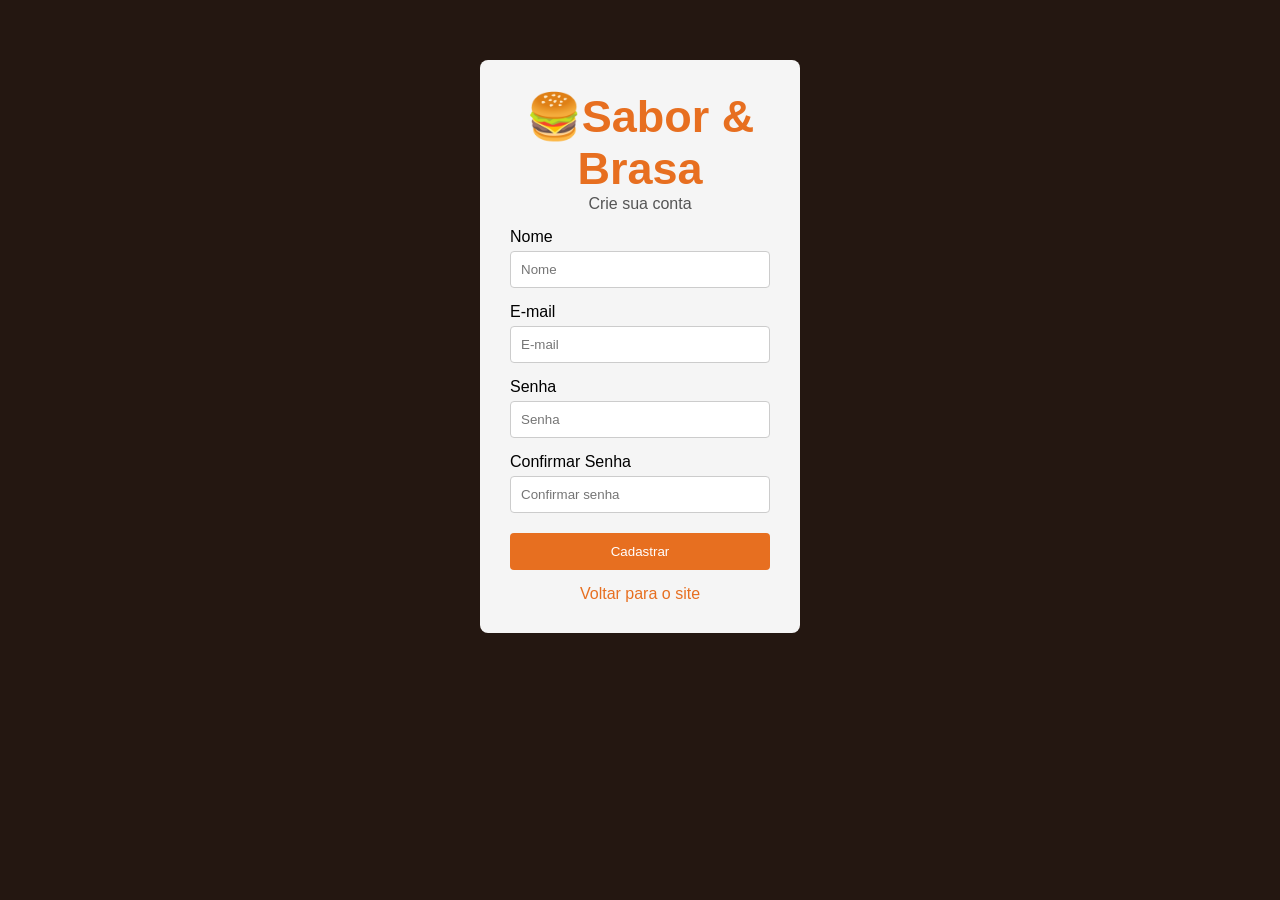
==== cadastro.html @ 452a1245 "Add files via upload" ====
<!DOCTYPE html>
<html lang="pt-br">
<head>
    <meta charset="UTF-8">
    <meta name="viewport" content="width=device-width, initial-scale=1.0">
    <title>Cadastro</title>
</head>
<body>
    <!DOCTYPE html>
<html lang="pt-br">
<head>
    <meta charset="UTF-8">
    <title>Cadastro - Sabor & Brasa</title>
    <link rel="stylesheet" href="style.css">
</head>
<!--card de cadastro-->
<body>

    <div class="caixa-login">

        <h1 class="texto-2"> 🍔Sabor & Brasa</h1>
        <p>Crie sua conta</p>

       <form action="cadastro.php" method="POST">
            <label for="nome">Nome</label>
            <input type="text" name="nome" placeholder="Nome" required>
           
            <label for="email">E-mail</label>
            <input type="email" name="email" placeholder="E-mail" required>
            
            <label for="senha">Senha</label>
            <input type="password" name="senha" placeholder="Senha" required>
        
            <label for="confirmar">Confirmar Senha</label>
            <input type="password" name="confirmar_senha" placeholder="Confirmar senha" required>
        
            <button class="butao-2" type="submit">Cadastrar</button>
        
        </form>
       

        <a href="index.html" class="voltar"> Voltar para o site</a>
        
    </div>
<!--fim do card-->
</body>
</html>
</body>
</html>
---- style.css ----
* {
    margin: 0;
    padding: 0;
    box-sizing: border-box;
    outline: 0;
}
html{
    scroll-behavior: smooth;
}
body {
    
   
    font-family: 'roboto',sans-serif;
      
}

    


h1 {
    color: #F7F4EF; 
    font-size: 45px;
}
/*inicio da lista*/

.nav {
    background-color:black;
    height: 80px;
    width: 100%;
    display: flex;
    justify-content: flex-end;
    top: 0;
    z-index: 9;
   line-break:normal;
}
.nav-list {
    display: flex;
    align-items: center;
    list-style: none;
    margin-right: 28px;
}
.nav-list a{
    text-decoration: none;
    color:#9c5224 ;
    padding: 20px;
    
}
.nav-list a:hover{
    color: #e95b03;
    
    
}
/*fim da lista*/

/*inicio da primeira pagina*/

.titulo i{
    color: #CCCCCC;
    margin-top: 100px;
    margin-bottom: 35px;
    font-size: 20px;
    margin-left: 200px;

}
 
img {
    
    border-radius: 8px;
    margin-left: 700px;
    height: 300px;
    width: 700px;
    margin-bottom: 30px;
}
 .titulo h1{
   
    margin-left: 200px;
    
 }

.titulo{
    
    background-color: #110D0B;
    
    
}
.botao{
    cursor: pointer;
    background-color: #E58100;
    border: 0;
    padding: 14px;
    border-radius: 4px;
    font-size: 18px;
    text-align: center;
    justify-content: center;
   margin-left: 200px;
   margin-top: 20px;



}
.botao11 {
    display: block;
    width: 120px;
    margin: 10px auto;
    padding: 10px;
    background-color: #E87521;
    color: white;
    border: none;
    border-radius: 5px;
    cursor: pointer;
    text-align: center;
    font-size: 16px;
    box-sizing: border-box;
}
#botao22 {
    margin-top: px;

}
#quantidade {
    margin-top: 25px;
}
.botao:hover {
    background-color: #c85c12;
}
a{
    text-decoration: none;
    color: #fcfbfb;
}

.logo{
    margin-right: 1400px;
    width: 80px;
    height: 80px;
}

/*fim da primeira pagina*/


/*inicio do cardapio*/

.cardapio{
    display: flex;
    color: #E58100;
    font-size: 20px;
    background-color: #FAF6F0;
    text-align: center;
    gap: 100px;
   
}
.cardapio h2{
margin-left: 900px;
font-size: 40px;
margin-top: 100px;
}

.cardapio i{
    color: #afadad;
    font-size: 20px;
    
    


    /*Inicio do card*/
}
.card{
    width: 300px;
    padding: 24px;
    border: 2px solid #2B1B17;
    border-radius: 12px;
    background-color: #222222;
    margin-top: 200px;
    margin-bottom: 200px;
    margin-left: -20px;
    
   
}
.img{
    height: 200px;
    width: 250px;
    margin-left: 4px;

}
.card h2{
    color: #FAF6F0;
    margin-left: 10px;
}

#card-1{
    
    margin-left: -700px;
    
}
/*fim do cardapio*/


    /*inicio das informações*/

.informações{
    background-color: #2B1B14;
    
}
.informações h2 {
    color: #D96B27;
    margin-left: 890px;
    margin-top: 80px;
    font-size: 40px;

}
.img-2{
    margin-left: 100px;
    height: 400px;
    margin-top: -50px;
}
.informações p{
    color: #D1C7BD;
    margin-left: 900px;
    margin-bottom: -90px;
   
    
}
/*fim das informações*/

/*começo rodape*/

.rodape {
    width: 100%;
    background: #0d0907;
    color: #ffffff;
    padding: 55px 0;
    box-sizing: border-box;
}

.rodape-conteudo {
    width: 75%;
    max-width: 1100px;
    margin: 0 auto;

    display: flex;
    justify-content: space-between;
    align-items: flex-start;

    gap: 150px;
}




.rodape-marca {
    border-left: 3px solid #e76f20;
    padding-left: 25px;
    flex: 1;
}

.rodape-marca h2 {
    margin: 0 0 5px;

    font-size: 30px;
    font-weight: bold;
    
}

.rodape-marca h2 span {
    color: #e76f20;
}

.rodape-marca .subtitulo {
    margin: 0 0 15px;

    color: #e76f20;

    font-size: 13px;
    
    font-weight: bold;
}

.rodape-marca p {
    margin: 8px 0;

    font-size: 16px;
}

.rodape-marca small {
    display: block;

    margin-top: 18px;

    color: #999;

    font-size: 13px;
    
}




.rodape-atendimento {
    flex: 1;
    padding-left: 20px;
}

.rodape-atendimento h3 {
    margin: 0 0 22px;

    color: #e76f20;

    font-size: 17px;
    
}

.rodape-atendimento p {
    margin: 0 0 15px;

    color: #ddd;

    font-size: 14px;
    
}

/*fim rodape*/

/*login*/
body {
    background-color: #241711;
    font-family: Arial, sans-serif;
}

.caixa-login {
    width: 320px;
    margin: 100px auto;
    padding: 30px;
    background-color: #f5f5f5;
    border-radius: 8px;
}

.h11{
    text-align: center;
    color: #e76f20;
}

.caixa-login p {
    text-align: center;
    color: #555;
}

label {
    display: block;
    margin-top: 15px;
}

input {
    width: 100%;
    padding: 10px;
    margin-top: 5px;
    box-sizing: border-box;
    border: 1px solid #ccc;
    border-radius: 4px;
}

.Entrar{
    width: 100%;
    padding: 11px;
    margin-top: 20px;

    background-color: #e76f20;
    color: white;

    border: none;
    border-radius: 4px;

    cursor: pointer;
}

.Entrar:hover {
    background-color: #c95710;
}

.conta {
    margin-top: 20px;
    font-size: 13px;
}

.aa {
    color: #e76f20;
    text-decoration: none;
}

.voltar {
    display: block;
    text-align: center;
    margin-top: 15px;
    color: #E58100;
}
/*fim login*/

/*cadastro*/
body {
    background-color: #241711;
    font-family: Arial, sans-serif;
}

.caixa-login {
    width: 320px;
    margin: 60px auto;
    padding: 30px;
    background-color: #f5f5f5;
    border-radius: 8px;
}

.texto-2 {
    text-align: center;
    color: #e76f20;
}

.caixa-login p {
    text-align: center;
    color: #555;
}

label {
    display: block;
    margin-top: 15px;
}

input {
    width: 100%;
    padding: 10px;
    margin-top: 5px;
    box-sizing: border-box;
    border: 1px solid #ccc;
    border-radius: 4px;
}

.butao-2{
    width: 100%;
    padding: 11px;
    margin-top: 20px;

    background-color: #e76f20;
    color: white;

    border: none;
    border-radius: 4px;

    cursor: pointer;
}

.butao-2:hover {
    background-color: #c95710;
}

.conta {
    margin-top: 20px;
    font-size: 13px;
}

.voltar{
    color: #e76f20;
    text-decoration: none;
}

.voltar {
    display: block;
    text-align: center;
    margin-top: 15px;
}
/*Fim do cadastro*/

/*inicio pedidos*/
.pedidos {
    background-color: #241711;
    padding: 50px 30px;
    text-align: center;
    color: white;
}

.pedidos h2 {
    color: #e76f20;
    font-size: 32px;
}

.pedidos p {
    font-size: 16px;
}

.cards-3 {
    display: flex;
    justify-content: center;
    gap: 25px;
    flex-wrap: wrap;
    margin-top: 30px;
}

.card-3 {
    background-color: #f5f5f5;
    color: #241711;
    width: 250px;
    padding: 15px;
    border-radius: 10px;
    text-align: center;
    box-sizing: border-box;
    
}

.card-3 img {
    width: 100%;
    margin-left: 0px;
    height: 200px;
    
}

.card-3 h3 {
    color: #e76f20;
    font-size: 22px;
    margin-bottom: 10px;
}

.card-3 h4 {
    font-size: 20px;
    margin: 15px 0;
}

.card-3 a {
    
    background-color: #e76f20;
    color: white;
    padding: 10px;
    text-decoration: none;
    border-radius: 5px;
}

.card-3 a:hover {
    background-color: #c95512;
}

/*Fim dos pedidos*/

/*responsividade*/

* {
    box-sizing: border-box;
}

html {
    scroll-behavior: smooth;
    overflow-x: hidden;
}

body {
    width: 100%;
    max-width: 100%;
    margin: 0;
    overflow-x: hidden;
}

img {
    max-width: 100%;
}



@media screen and (max-width: 1024px) {

   

    .nav {
        width: 100%;
        height: auto;
        min-height: 80px;
        justify-content: space-between;
        align-items: center;
    }

    .logo {
        width: 75px;
        height: 75px;
        margin: 0 20px;
    }

    .nav-list {
        margin-right: 15px;
        flex-wrap: wrap;
        justify-content: center;
    }

    .nav-list a {
        padding: 12px;
    }

    

    .titulo {
        width: 100%;
        padding: 40px 20px;
        text-align: center;
    }

    .titulo h1 {
        margin: 0;
        font-size: 38px;
    }

    .titulo i {
        display: block;
        margin: 20px 0;
    }

    .titulo img {
        display: block;
        width: 90%;
        max-width: 650px;
        height: auto;
        margin: 25px auto;
    }

    .botao {
        margin: 15px auto;
    }

   

    .cardapio {
        width: 100%;
        display: flex;
        flex-wrap: wrap;
        justify-content: center;
        gap: 25px;
        padding: 30px 15px;
    }

    .cardapio > h2 {
        width: 100%;
        margin: 30px 0;
        text-align: center;
    }

    .card {
        width: 280px;
        max-width: 100%;
        margin: 15px 0;
    }

    #card-1 {
        margin-left: 0;
    }

    .img {
        width: 100%;
        height: 200px;
        margin: 0 auto;
        object-fit: cover;
    }

    

    .informações {
        width: 100%;
        padding: 30px 20px;
    }

    .informações h2 {
        margin: 30px 0;
        text-align: center;
    }

    .informações p {
        max-width: 600px;
        margin: 20px auto;
        text-align: center;
        line-height: 1.7;
    }

    .img-2 {
        display: block;
        width: 80%;
        max-width: 450px;
        height: auto;
        margin: 30px auto;
    }

    

    .rodape-conteudo {
        width: 90%;
        gap: 40px;
    }

    

    .cards-3 {
        max-width: 800px;
        margin: 30px auto;
        gap: 20px;
    }

    .card-3 {
        width: 230px;
    }

}



@media screen and (max-width: 768px) {

   

    .nav {
        flex-direction: column;
        justify-content: center;
        align-items: center;
        padding: 10px;
        gap: 10px;
    }

    .logo {
        width: 65px;
        height: 65px;
        margin: 0 auto;
    }

    .nav-list {
        width: 100%;
        display: flex;
        flex-wrap: wrap;
        justify-content: center;
        align-items: center;
        gap: 5px;
        margin: 0;
        padding: 0;
    }

    .nav-list li {
        list-style: none;
    }

    .nav-list a {
        display: block;
        padding: 10px;
        font-size: 14px;
    }

   

    .titulo {
        width: 100%;
        min-height: 400px;
        height: auto;
        padding: 45px 15px;
        text-align: center;
    }

    .titulo h1 {
        font-size: 30px;
        margin: 0;
    }

    .titulo i {
        font-size: 16px;
        margin: 20px 0;
    }

    .titulo img {
        width: 100%;
        max-width: 450px;
        height: auto;
        margin: 20px auto;
    }

    .botao {
        display: inline-block;
        margin: 15px auto;
        padding: 12px;
        font-size: 16px;
    }

   

    .cardapio {
        width: 100%;
        display: flex;
        flex-direction: column;
        align-items: center;
        gap: 20px;
        padding: 30px 15px;
    }

    .cardapio > h2 {
        width: 100%;
        font-size: 28px;
        margin: 15px 0;
        text-align: center;
    }

    .card {
        width: 90%;
        max-width: 350px;
        margin: 10px auto;
        padding: 20px;
    }

    #card-1 {
        margin-left: auto;
    }

    .card .img {
        display: block;
        width: 100%;
        height: 200px;
        margin: 0 auto;
        object-fit: cover;
    }

    .card h2 {
        margin: 15px 0;
        text-align: center;
    }

    

    .informações {
        width: 100%;
        padding: 30px 15px;
        text-align: center;
    }

    .informações h2 {
        font-size: 28px;
        margin: 20px 0;
    }

    .informações p {
        width: 100%;
        margin: 15px auto;
        font-size: 15px;
        line-height: 1.7;
        text-align: center;
    }

    .img-2 {
        display: block;
        width: 100%;
        max-width: 400px;
        height: auto;
        margin: 25px auto;
    }

    

    .pedidos {
        width: 100%;
        padding: 35px 15px;
    }

    .pedidos h2 {
        font-size: 27px;
    }

    .cards-3 {
        width: 100%;
        display: flex;
        flex-direction: column;
        align-items: center;
        gap: 25px;
        margin: 30px auto;
    }

    .card-3 {
        width: 90%;
        max-width: 350px;
        min-height: 420px;
        margin: 0 auto;
        padding: 15px;
    }

    .card-3 img {
        width: 100%;
        height: 200px;
        margin: 0 auto 15px;
        object-fit: cover;
    }

    .card-3 form {
        width: 100%;
        display: flex;
        flex-direction: column;
        align-items: center;
        margin-top: auto;
    }

    .card-3 input[type="number"] {
        width: 100%;
        max-width: 250px;
    }

    .botao11 {
        width: 100%;
        max-width: 180px;
        margin: 10px auto;
    }

    

    .rodape {
        width: 100%;
        padding: 35px 15px;
    }

    .rodape-conteudo {
        width: 100%;
        display: flex;
        flex-direction: column;
        align-items: center;
        text-align: center;
        gap: 35px;
    }

    .rodape-marca {
        width: 100%;
        padding: 0 10px;
        text-align: center;
        border-left: none;
    }

    .rodape-atendimento {
        width: 100%;
        padding: 0;
        text-align: center;
    }

    

    .caixa-login {
        width: 90%;
        max-width: 400px;
        margin: 40px auto;
        padding: 25px;
    }

}



@media screen and (max-width: 480px) {

   

    .nav-list {
        gap: 0;
    }

    .nav-list a {
        font-size: 13px;
        padding: 8px;
    }

   

    .titulo {
        padding: 35px 10px;
    }

    .titulo h1 {
        font-size: 25px;
    }

    .titulo i {
        font-size: 14px;
    }

    

    .cardapio > h2 {
        font-size: 25px;
    }

    .card {
        width: 95%;
    }

    

    .pedidos {
        padding: 30px 10px;
    }

    .pedidos h2 {
        font-size: 23px;
    }

    .pedidos p {
        font-size: 14px;
    }

    .card-3 {
        width: 95%;
        min-height: 400px;
    }

    .card-3 img {
        height: 180px;
    }

    .botao11 {
        font-size: 14px;
        padding: 10px;
    }

   

    .informações h2 {
        font-size: 24px;
    }

    .informações p {
        font-size: 14px;
    }

    

    .rodape-marca h2 {
        font-size: 24px;
    }

    .rodape-atendimento h3 {
        font-size: 16px;
    }

    

    .caixa-login {
        width: 92%;
        padding: 20px 15px;
    }



}
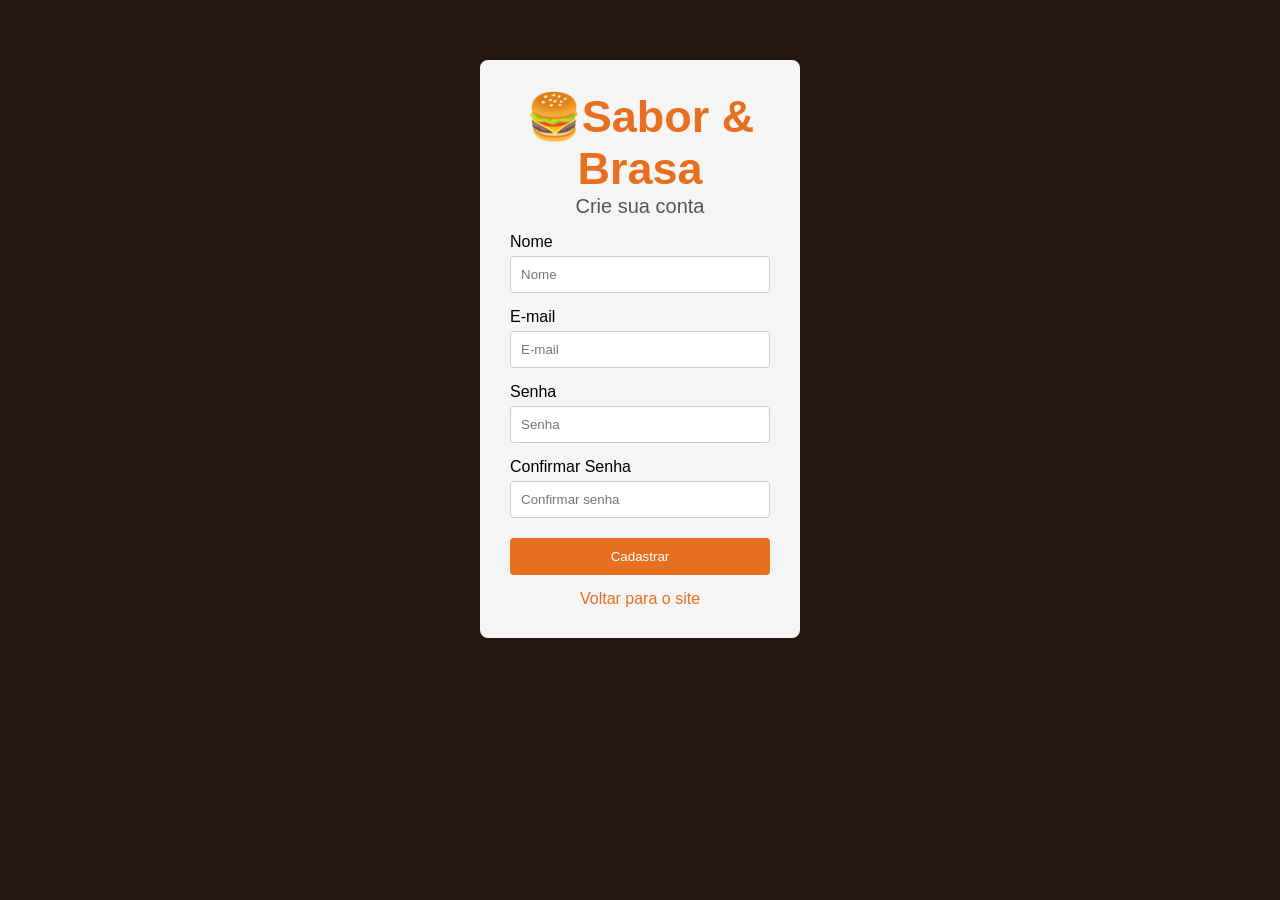
==== commit e0aa495f: "trabalho pessoal concluido" ====
--- a/cadastro.html
+++ b/cadastro.html
@@ -1,49 +1,56 @@
-<!DOCTYPE html>
-<html lang="pt-br">
-<head>
-    <meta charset="UTF-8">
-    <meta name="viewport" content="width=device-width, initial-scale=1.0">
-    <title>Cadastro</title>
-</head>
-<body>
-    <!DOCTYPE html>
-<html lang="pt-br">
-<head>
-    <meta charset="UTF-8">
-    <title>Cadastro - Sabor & Brasa</title>
-    <link rel="stylesheet" href="style.css">
-</head>
-<!--card de cadastro-->
-<body>
-
-    <div class="caixa-login">
-
-        <h1 class="texto-2"> 🍔Sabor & Brasa</h1>
-        <p>Crie sua conta</p>
-
-       <form action="cadastro.php" method="POST">
-            <label for="nome">Nome</label>
-            <input type="text" name="nome" placeholder="Nome" required>
-           
-            <label for="email">E-mail</label>
-            <input type="email" name="email" placeholder="E-mail" required>
-            
-            <label for="senha">Senha</label>
-            <input type="password" name="senha" placeholder="Senha" required>
-        
-            <label for="confirmar">Confirmar Senha</label>
-            <input type="password" name="confirmar_senha" placeholder="Confirmar senha" required>
-        
-            <button class="butao-2" type="submit">Cadastrar</button>
-        
-        </form>
-       
-
-        <a href="index.html" class="voltar"> Voltar para o site</a>
-        
-    </div>
-<!--fim do card-->
-</body>
-</html>
-</body>
+<!DOCTYPE html>
+<html lang="pt-br">
+<head>
+    <meta charset="UTF-8">
+    <meta name="viewport" content="width=device-width, initial-scale=1.0">
+    <title>Cadastro</title>
+</head>
+<body>
+    <!DOCTYPE html>
+<html lang="pt-br">
+<head>
+    <meta charset="UTF-8">
+    <title>Cadastro - Sabor & Brasa</title>
+    <link rel="stylesheet" href="style.css">
+</head>
+<!--card de cadastro-->
+<body>
+
+    
+<div class="caixa-login">
+
+    <h1 class="texto-2">🍔Sabor & Brasa</h1>
+    <p>Crie sua conta</p>
+
+    <form action="cadastro.php" method="POST">
+
+        <label for="nome">Nome</label>
+        <input type="text" name="nome" placeholder="Nome">
+        <small></small>
+
+        <label for="email">E-mail</label>
+        <input type="email" name="email" placeholder="E-mail">
+        <small></small>
+
+        <label for="senha">Senha</label>
+        <input type="password" name="senha" placeholder="Senha">
+        <small></small>
+
+        <label for="confirmar">Confirmar Senha</label>
+        <input type="password" name="confirmar_senha" placeholder="Confirmar senha">
+        <small></small>
+
+        <button class="butao-2" type="submit">Cadastrar</button>
+
+    </form>
+
+    <a href="index.html" class="voltar">Voltar para o site</a>
+
+</div>
+
+<script src="script.js"></script>
+
+</body>
+</html>
+</body>
 </html>
--- a/style.css
+++ b/style.css
@@ -1,1037 +1,1014 @@
-* {
-    margin: 0;
-    padding: 0;
-    box-sizing: border-box;
-    outline: 0;
-}
-html{
-    scroll-behavior: smooth;
-}
-body {
-    
-   
-    font-family: 'roboto',sans-serif;
-      
-}
-
-    
-
-
-h1 {
-    color: #F7F4EF; 
-    font-size: 45px;
-}
-/*inicio da lista*/
-
-.nav {
-    background-color:black;
-    height: 80px;
-    width: 100%;
-    display: flex;
-    justify-content: flex-end;
-    top: 0;
-    z-index: 9;
-   line-break:normal;
-}
-.nav-list {
-    display: flex;
-    align-items: center;
-    list-style: none;
-    margin-right: 28px;
-}
-.nav-list a{
-    text-decoration: none;
-    color:#9c5224 ;
-    padding: 20px;
-    
-}
-.nav-list a:hover{
-    color: #e95b03;
-    
-    
-}
-/*fim da lista*/
-
-/*inicio da primeira pagina*/
-
-.titulo i{
-    color: #CCCCCC;
-    margin-top: 100px;
-    margin-bottom: 35px;
-    font-size: 20px;
-    margin-left: 200px;
-
-}
- 
-img {
-    
-    border-radius: 8px;
-    margin-left: 700px;
-    height: 300px;
-    width: 700px;
-    margin-bottom: 30px;
-}
- .titulo h1{
-   
-    margin-left: 200px;
-    
- }
-
-.titulo{
-    
-    background-color: #110D0B;
-    
-    
-}
-.botao{
-    cursor: pointer;
-    background-color: #E58100;
-    border: 0;
-    padding: 14px;
-    border-radius: 4px;
-    font-size: 18px;
-    text-align: center;
-    justify-content: center;
-   margin-left: 200px;
-   margin-top: 20px;
-
-
-
-}
-.botao11 {
-    display: block;
-    width: 120px;
-    margin: 10px auto;
-    padding: 10px;
-    background-color: #E87521;
-    color: white;
-    border: none;
-    border-radius: 5px;
-    cursor: pointer;
-    text-align: center;
-    font-size: 16px;
-    box-sizing: border-box;
-}
-#botao22 {
-    margin-top: px;
-
-}
-#quantidade {
-    margin-top: 25px;
-}
-.botao:hover {
-    background-color: #c85c12;
-}
-a{
-    text-decoration: none;
-    color: #fcfbfb;
-}
-
-.logo{
-    margin-right: 1400px;
-    width: 80px;
-    height: 80px;
-}
-
-/*fim da primeira pagina*/
-
-
-/*inicio do cardapio*/
-
-.cardapio{
-    display: flex;
-    color: #E58100;
-    font-size: 20px;
-    background-color: #FAF6F0;
-    text-align: center;
-    gap: 100px;
-   
-}
-.cardapio h2{
-margin-left: 900px;
-font-size: 40px;
-margin-top: 100px;
-}
-
-.cardapio i{
-    color: #afadad;
-    font-size: 20px;
-    
-    
-
-
-    /*Inicio do card*/
-}
-.card{
-    width: 300px;
-    padding: 24px;
-    border: 2px solid #2B1B17;
-    border-radius: 12px;
-    background-color: #222222;
-    margin-top: 200px;
-    margin-bottom: 200px;
-    margin-left: -20px;
-    
-   
-}
-.img{
-    height: 200px;
-    width: 250px;
-    margin-left: 4px;
-
-}
-.card h2{
-    color: #FAF6F0;
-    margin-left: 10px;
-}
-
-#card-1{
-    
-    margin-left: -700px;
-    
-}
-/*fim do cardapio*/
-
-
-    /*inicio das informações*/
-
-.informações{
-    background-color: #2B1B14;
-    
-}
-.informações h2 {
-    color: #D96B27;
-    margin-left: 890px;
-    margin-top: 80px;
-    font-size: 40px;
-
-}
-.img-2{
-    margin-left: 100px;
-    height: 400px;
-    margin-top: -50px;
-}
-.informações p{
-    color: #D1C7BD;
-    margin-left: 900px;
-    margin-bottom: -90px;
-   
-    
-}
-/*fim das informações*/
-
-/*começo rodape*/
-
-.rodape {
-    width: 100%;
-    background: #0d0907;
-    color: #ffffff;
-    padding: 55px 0;
-    box-sizing: border-box;
-}
-
-.rodape-conteudo {
-    width: 75%;
-    max-width: 1100px;
-    margin: 0 auto;
-
-    display: flex;
-    justify-content: space-between;
-    align-items: flex-start;
-
-    gap: 150px;
-}
-
-
-
-
-.rodape-marca {
-    border-left: 3px solid #e76f20;
-    padding-left: 25px;
-    flex: 1;
-}
-
-.rodape-marca h2 {
-    margin: 0 0 5px;
-
-    font-size: 30px;
-    font-weight: bold;
-    
-}
-
-.rodape-marca h2 span {
-    color: #e76f20;
-}
-
-.rodape-marca .subtitulo {
-    margin: 0 0 15px;
-
-    color: #e76f20;
-
-    font-size: 13px;
-    
-    font-weight: bold;
-}
-
-.rodape-marca p {
-    margin: 8px 0;
-
-    font-size: 16px;
-}
-
-.rodape-marca small {
-    display: block;
-
-    margin-top: 18px;
-
-    color: #999;
-
-    font-size: 13px;
-    
-}
-
-
-
-
-.rodape-atendimento {
-    flex: 1;
-    padding-left: 20px;
-}
-
-.rodape-atendimento h3 {
-    margin: 0 0 22px;
-
-    color: #e76f20;
-
-    font-size: 17px;
-    
-}
-
-.rodape-atendimento p {
-    margin: 0 0 15px;
-
-    color: #ddd;
-
-    font-size: 14px;
-    
-}
-
-/*fim rodape*/
-
-/*login*/
-body {
-    background-color: #241711;
-    font-family: Arial, sans-serif;
-}
-
-.caixa-login {
-    width: 320px;
-    margin: 100px auto;
-    padding: 30px;
-    background-color: #f5f5f5;
-    border-radius: 8px;
-}
-
-.h11{
-    text-align: center;
-    color: #e76f20;
-}
-
-.caixa-login p {
-    text-align: center;
-    color: #555;
-}
-
-label {
-    display: block;
-    margin-top: 15px;
-}
-
-input {
-    width: 100%;
-    padding: 10px;
-    margin-top: 5px;
-    box-sizing: border-box;
-    border: 1px solid #ccc;
-    border-radius: 4px;
-}
-
-.Entrar{
-    width: 100%;
-    padding: 11px;
-    margin-top: 20px;
-
-    background-color: #e76f20;
-    color: white;
-
-    border: none;
-    border-radius: 4px;
-
-    cursor: pointer;
-}
-
-.Entrar:hover {
-    background-color: #c95710;
-}
-
-.conta {
-    margin-top: 20px;
-    font-size: 13px;
-}
-
-.aa {
-    color: #e76f20;
-    text-decoration: none;
-}
-
-.voltar {
-    display: block;
-    text-align: center;
-    margin-top: 15px;
-    color: #E58100;
-}
-/*fim login*/
-
-/*cadastro*/
-body {
-    background-color: #241711;
-    font-family: Arial, sans-serif;
-}
-
-.caixa-login {
-    width: 320px;
-    margin: 60px auto;
-    padding: 30px;
-    background-color: #f5f5f5;
-    border-radius: 8px;
-}
-
-.texto-2 {
-    text-align: center;
-    color: #e76f20;
-}
-
-.caixa-login p {
-    text-align: center;
-    color: #555;
-}
-
-label {
-    display: block;
-    margin-top: 15px;
-}
-
-input {
-    width: 100%;
-    padding: 10px;
-    margin-top: 5px;
-    box-sizing: border-box;
-    border: 1px solid #ccc;
-    border-radius: 4px;
-}
-
-.butao-2{
-    width: 100%;
-    padding: 11px;
-    margin-top: 20px;
-
-    background-color: #e76f20;
-    color: white;
-
-    border: none;
-    border-radius: 4px;
-
-    cursor: pointer;
-}
-
-.butao-2:hover {
-    background-color: #c95710;
-}
-
-.conta {
-    margin-top: 20px;
-    font-size: 13px;
-}
-
-.voltar{
-    color: #e76f20;
-    text-decoration: none;
-}
-
-.voltar {
-    display: block;
-    text-align: center;
-    margin-top: 15px;
-}
-/*Fim do cadastro*/
-
-/*inicio pedidos*/
-.pedidos {
-    background-color: #241711;
-    padding: 50px 30px;
-    text-align: center;
-    color: white;
-}
-
-.pedidos h2 {
-    color: #e76f20;
-    font-size: 32px;
-}
-
-.pedidos p {
-    font-size: 16px;
-}
-
-.cards-3 {
-    display: flex;
-    justify-content: center;
-    gap: 25px;
-    flex-wrap: wrap;
-    margin-top: 30px;
-}
-
-.card-3 {
-    background-color: #f5f5f5;
-    color: #241711;
-    width: 250px;
-    padding: 15px;
-    border-radius: 10px;
-    text-align: center;
-    box-sizing: border-box;
-    
-}
-
-.card-3 img {
-    width: 100%;
-    margin-left: 0px;
-    height: 200px;
-    
-}
-
-.card-3 h3 {
-    color: #e76f20;
-    font-size: 22px;
-    margin-bottom: 10px;
-}
-
-.card-3 h4 {
-    font-size: 20px;
-    margin: 15px 0;
-}
-
-.card-3 a {
-    
-    background-color: #e76f20;
-    color: white;
-    padding: 10px;
-    text-decoration: none;
-    border-radius: 5px;
-}
-
-.card-3 a:hover {
-    background-color: #c95512;
-}
-
-/*Fim dos pedidos*/
-
-/*responsividade*/
-
-* {
-    box-sizing: border-box;
-}
-
-html {
-    scroll-behavior: smooth;
-    overflow-x: hidden;
-}
-
-body {
-    width: 100%;
-    max-width: 100%;
-    margin: 0;
-    overflow-x: hidden;
-}
-
-img {
-    max-width: 100%;
-}
-
-
-
-@media screen and (max-width: 1024px) {
-
-   
-
-    .nav {
-        width: 100%;
-        height: auto;
-        min-height: 80px;
-        justify-content: space-between;
-        align-items: center;
-    }
-
-    .logo {
-        width: 75px;
-        height: 75px;
-        margin: 0 20px;
-    }
-
-    .nav-list {
-        margin-right: 15px;
-        flex-wrap: wrap;
-        justify-content: center;
-    }
-
-    .nav-list a {
-        padding: 12px;
-    }
-
-    
-
-    .titulo {
-        width: 100%;
-        padding: 40px 20px;
-        text-align: center;
-    }
-
-    .titulo h1 {
-        margin: 0;
-        font-size: 38px;
-    }
-
-    .titulo i {
-        display: block;
-        margin: 20px 0;
-    }
-
-    .titulo img {
-        display: block;
-        width: 90%;
-        max-width: 650px;
-        height: auto;
-        margin: 25px auto;
-    }
-
-    .botao {
-        margin: 15px auto;
-    }
-
-   
-
-    .cardapio {
-        width: 100%;
-        display: flex;
-        flex-wrap: wrap;
-        justify-content: center;
-        gap: 25px;
-        padding: 30px 15px;
-    }
-
-    .cardapio > h2 {
-        width: 100%;
-        margin: 30px 0;
-        text-align: center;
-    }
-
-    .card {
-        width: 280px;
-        max-width: 100%;
-        margin: 15px 0;
-    }
-
-    #card-1 {
-        margin-left: 0;
-    }
-
-    .img {
-        width: 100%;
-        height: 200px;
-        margin: 0 auto;
-        object-fit: cover;
-    }
-
-    
-
-    .informações {
-        width: 100%;
-        padding: 30px 20px;
-    }
-
-    .informações h2 {
-        margin: 30px 0;
-        text-align: center;
-    }
-
-    .informações p {
-        max-width: 600px;
-        margin: 20px auto;
-        text-align: center;
-        line-height: 1.7;
-    }
-
-    .img-2 {
-        display: block;
-        width: 80%;
-        max-width: 450px;
-        height: auto;
-        margin: 30px auto;
-    }
-
-    
-
-    .rodape-conteudo {
-        width: 90%;
-        gap: 40px;
-    }
-
-    
-
-    .cards-3 {
-        max-width: 800px;
-        margin: 30px auto;
-        gap: 20px;
-    }
-
-    .card-3 {
-        width: 230px;
-    }
-
-}
-
-
-
-@media screen and (max-width: 768px) {
-
-   
-
-    .nav {
-        flex-direction: column;
-        justify-content: center;
-        align-items: center;
-        padding: 10px;
-        gap: 10px;
-    }
-
-    .logo {
-        width: 65px;
-        height: 65px;
-        margin: 0 auto;
-    }
-
-    .nav-list {
-        width: 100%;
-        display: flex;
-        flex-wrap: wrap;
-        justify-content: center;
-        align-items: center;
-        gap: 5px;
-        margin: 0;
-        padding: 0;
-    }
-
-    .nav-list li {
-        list-style: none;
-    }
-
-    .nav-list a {
-        display: block;
-        padding: 10px;
-        font-size: 14px;
-    }
-
-   
-
-    .titulo {
-        width: 100%;
-        min-height: 400px;
-        height: auto;
-        padding: 45px 15px;
-        text-align: center;
-    }
-
-    .titulo h1 {
-        font-size: 30px;
-        margin: 0;
-    }
-
-    .titulo i {
-        font-size: 16px;
-        margin: 20px 0;
-    }
-
-    .titulo img {
-        width: 100%;
-        max-width: 450px;
-        height: auto;
-        margin: 20px auto;
-    }
-
-    .botao {
-        display: inline-block;
-        margin: 15px auto;
-        padding: 12px;
-        font-size: 16px;
-    }
-
-   
-
-    .cardapio {
-        width: 100%;
-        display: flex;
-        flex-direction: column;
-        align-items: center;
-        gap: 20px;
-        padding: 30px 15px;
-    }
-
-    .cardapio > h2 {
-        width: 100%;
-        font-size: 28px;
-        margin: 15px 0;
-        text-align: center;
-    }
-
-    .card {
-        width: 90%;
-        max-width: 350px;
-        margin: 10px auto;
-        padding: 20px;
-    }
-
-    #card-1 {
-        margin-left: auto;
-    }
-
-    .card .img {
-        display: block;
-        width: 100%;
-        height: 200px;
-        margin: 0 auto;
-        object-fit: cover;
-    }
-
-    .card h2 {
-        margin: 15px 0;
-        text-align: center;
-    }
-
-    
-
-    .informações {
-        width: 100%;
-        padding: 30px 15px;
-        text-align: center;
-    }
-
-    .informações h2 {
-        font-size: 28px;
-        margin: 20px 0;
-    }
-
-    .informações p {
-        width: 100%;
-        margin: 15px auto;
-        font-size: 15px;
-        line-height: 1.7;
-        text-align: center;
-    }
-
-    .img-2 {
-        display: block;
-        width: 100%;
-        max-width: 400px;
-        height: auto;
-        margin: 25px auto;
-    }
-
-    
-
-    .pedidos {
-        width: 100%;
-        padding: 35px 15px;
-    }
-
-    .pedidos h2 {
-        font-size: 27px;
-    }
-
-    .cards-3 {
-        width: 100%;
-        display: flex;
-        flex-direction: column;
-        align-items: center;
-        gap: 25px;
-        margin: 30px auto;
-    }
-
-    .card-3 {
-        width: 90%;
-        max-width: 350px;
-        min-height: 420px;
-        margin: 0 auto;
-        padding: 15px;
-    }
-
-    .card-3 img {
-        width: 100%;
-        height: 200px;
-        margin: 0 auto 15px;
-        object-fit: cover;
-    }
-
-    .card-3 form {
-        width: 100%;
-        display: flex;
-        flex-direction: column;
-        align-items: center;
-        margin-top: auto;
-    }
-
-    .card-3 input[type="number"] {
-        width: 100%;
-        max-width: 250px;
-    }
-
-    .botao11 {
-        width: 100%;
-        max-width: 180px;
-        margin: 10px auto;
-    }
-
-    
-
-    .rodape {
-        width: 100%;
-        padding: 35px 15px;
-    }
-
-    .rodape-conteudo {
-        width: 100%;
-        display: flex;
-        flex-direction: column;
-        align-items: center;
-        text-align: center;
-        gap: 35px;
-    }
-
-    .rodape-marca {
-        width: 100%;
-        padding: 0 10px;
-        text-align: center;
-        border-left: none;
-    }
-
-    .rodape-atendimento {
-        width: 100%;
-        padding: 0;
-        text-align: center;
-    }
-
-    
-
-    .caixa-login {
-        width: 90%;
-        max-width: 400px;
-        margin: 40px auto;
-        padding: 25px;
-    }
-
-}
-
-
-
-@media screen and (max-width: 480px) {
-
-   
-
-    .nav-list {
-        gap: 0;
-    }
-
-    .nav-list a {
-        font-size: 13px;
-        padding: 8px;
-    }
-
-   
-
-    .titulo {
-        padding: 35px 10px;
-    }
-
-    .titulo h1 {
-        font-size: 25px;
-    }
-
-    .titulo i {
-        font-size: 14px;
-    }
-
-    
-
-    .cardapio > h2 {
-        font-size: 25px;
-    }
-
-    .card {
-        width: 95%;
-    }
-
-    
-
-    .pedidos {
-        padding: 30px 10px;
-    }
-
-    .pedidos h2 {
-        font-size: 23px;
-    }
-
-    .pedidos p {
-        font-size: 14px;
-    }
-
-    .card-3 {
-        width: 95%;
-        min-height: 400px;
-    }
-
-    .card-3 img {
-        height: 180px;
-    }
-
-    .botao11 {
-        font-size: 14px;
-        padding: 10px;
-    }
-
-   
-
-    .informações h2 {
-        font-size: 24px;
-    }
-
-    .informações p {
-        font-size: 14px;
-    }
-
-    
-
-    .rodape-marca h2 {
-        font-size: 24px;
-    }
-
-    .rodape-atendimento h3 {
-        font-size: 16px;
-    }
-
-    
-
-    .caixa-login {
-        width: 92%;
-        padding: 20px 15px;
-    }
-
-
-
+* {
+    margin: 0;
+    padding: 0;
+    box-sizing: border-box;
+    outline: 0;
+}
+html{
+    scroll-behavior: smooth;
+}
+body {
+    
+   
+    font-family: 'roboto',sans-serif;
+      
+}
+
+    
+
+
+h1 {
+    color: #F7F4EF; 
+    font-size: 45px;
+}
+/*inicio da lista*/
+
+.nav {
+    background-color:black;
+    height: 80px;
+    width: 100%;
+    display: flex;
+    justify-content: flex-end;
+    top: 0;
+    z-index: 9;
+   line-break:normal;
+}
+.nav-list {
+    display: flex;
+    align-items: center;
+    list-style: none;
+    margin-right: 28px;
+}
+.nav-list a{
+    text-decoration: none;
+    color:#9c5224 ;
+    padding: 20px;
+    
+}
+.nav-list a:hover{
+    color: #e95b03;
+    
+    
+}
+/*fim da lista*/
+
+/*inicio da primeira pagina*/
+
+.titulo i{
+    color: #CCCCCC;
+    margin-top: 100px;
+    margin-bottom: 35px;
+    font-size: 20px;
+    margin-left: 200px;
+
+}
+ 
+img {
+    
+    border-radius: 8px;
+    margin-left: 700px;
+    height: 300px;
+    width: 700px;
+    margin-bottom: 30px;
+}
+ .titulo h1{
+   
+    margin-left: 200px;
+    
+ }
+
+.titulo{
+    
+    background-color: #110D0B;
+    
+    
+}
+.botao{
+    cursor: pointer;
+    background-color: #E58100;
+    border: 0;
+    padding: 14px;
+    border-radius: 4px;
+    font-size: 18px;
+    text-align: center;
+    justify-content: center;
+   margin-left: 200px;
+   margin-top: 20px;
+
+
+
+}
+.botao11 {
+    display: block;
+    width: 120px;
+    margin: 10px auto;
+    padding: 10px;
+    background-color: #E87521;
+    color: white;
+    border: none;
+    border-radius: 5px;
+    cursor: pointer;
+    text-align: center;
+    font-size: 16px;
+    box-sizing: border-box;
+}
+#botao22 {
+    margin-top: px;
+
+}
+#quantidade {
+    margin-top: 25px;
+}
+.botao:hover {
+    background-color: #c85c12;
+}
+a{
+    text-decoration: none;
+    color: #fcfbfb;
+}
+
+.logo{
+    margin-right: 1400px;
+    width: 80px;
+    height: 80px;
+}
+
+/*fim da primeira pagina*/
+
+
+/* CORREÇÃO DO CARDÁPIO */
+
+.cardapio {
+    display: block;
+    width: 100%;
+    background-color: #FAF6F0;
+    padding: 50px 30px 100px;
+    color: #E58100;
+}
+
+.titulo-cardapio {
+    font-size: 40px;
+    text-align: center;
+    margin: 0 0 70px;
+    color: #E58100;
+}
+
+.container-cards {
+    width: 100%;
+    max-width: 1600px;
+    margin: 0 auto;
+    display: grid;
+    grid-template-columns: repeat(5, minmax(0, 1fr));
+    gap: 30px;
+}
+
+.cardapio .card {
+    width: 100%;
+    margin: 0;
+    padding: 24px;
+    border: 2px solid #2B1B17;
+    border-radius: 12px;
+    background-color: #222222;
+    text-align: center;
+}
+
+.cardapio .img {
+    display: block;
+    width: 100%;
+    height: 200px;
+    margin: 0 auto 25px;
+    object-fit: cover;
+    border-radius: 8px;
+}
+
+.cardapio .card h2 {
+    color: #FAF6F0;
+    margin: 0;
+    font-size: 25px;
+}
+
+
+
+    /*inicio das informações*/
+
+.informações{
+    background-color: #2B1B14;
+    
+}
+.informações h2 {
+    color: #D96B27;
+    margin-left: 890px;
+    margin-top: 80px;
+    font-size: 40px;
+
+}
+.img-2{
+    margin-left: 100px;
+    height: 400px;
+    margin-top: -50px;
+}
+.informações p{
+    color: #D1C7BD;
+    margin-left: 900px;
+    margin-bottom: -90px;
+   
+    
+}
+/*fim das informações*/
+
+/*começo rodape*/
+
+.rodape {
+    width: 100%;
+    background: #0d0907;
+    color: #ffffff;
+    padding: 55px 0;
+    box-sizing: border-box;
+}
+
+.rodape-conteudo {
+    width: 75%;
+    max-width: 1100px;
+    margin: 0 auto;
+
+    display: flex;
+    justify-content: space-between;
+    align-items: flex-start;
+
+    gap: 150px;
+}
+
+
+
+
+.rodape-marca {
+    border-left: 3px solid #e76f20;
+    padding-left: 25px;
+    flex: 1;
+}
+
+.rodape-marca h2 {
+    margin: 0 0 5px;
+
+    font-size: 30px;
+    font-weight: bold;
+    
+}
+
+.rodape-marca h2 span {
+    color: #e76f20;
+}
+
+.rodape-marca .subtitulo {
+    margin: 0 0 15px;
+
+    color: #e76f20;
+
+    font-size: 13px;
+    
+    font-weight: bold;
+}
+
+.rodape-marca p {
+    margin: 8px 0;
+
+    font-size: 16px;
+}
+
+.rodape-marca small {
+    display: block;
+
+    margin-top: 18px;
+
+    color: #999;
+
+    font-size: 13px;
+    
+}
+p {
+    font-size: 20px;
+}
+
+
+
+.rodape-atendimento {
+    flex: 1;
+    padding-left: 20px;
+}
+
+.rodape-atendimento h3 {
+    margin: 0 0 22px;
+
+    color: #e76f20;
+
+    font-size: 17px;
+    
+}
+
+.rodape-atendimento p {
+    margin: 0 0 15px;
+
+    color: #ddd;
+
+    font-size: 14px;
+    
+}
+
+/*fim rodape*/
+
+/*login*/
+body {
+    background-color: #241711;
+    font-family: Arial, sans-serif;
+}
+
+.caixa-login {
+    width: 320px;
+    margin: 100px auto;
+    padding: 30px;
+    background-color: #f5f5f5;
+    border-radius: 8px;
+}
+
+.h11{
+    text-align: center;
+    color: #e76f20;
+}
+
+.caixa-login p {
+    text-align: center;
+    color: #555;
+}
+
+label {
+    display: block;
+    margin-top: 15px;
+}
+
+input {
+    width: 100%;
+    padding: 10px;
+    margin-top: 5px;
+    box-sizing: border-box;
+    border: 1px solid #ccc;
+    border-radius: 4px;
+}
+
+.Entrar{
+    width: 100%;
+    padding: 11px;
+    margin-top: 20px;
+
+    background-color: #e76f20;
+    color: white;
+
+    border: none;
+    border-radius: 4px;
+
+    cursor: pointer;
+}
+
+.Entrar:hover {
+    background-color: #c95710;
+}
+
+.conta {
+    margin-top: 20px;
+    font-size: 13px;
+}
+
+.aa {
+    color: #e76f20;
+    text-decoration: none;
+}
+
+.voltar {
+    display: block;
+    text-align: center;
+    margin-top: 15px;
+    color: #E58100;
+}
+
+.caixa-login input.invalido {
+    border: 2px solid #e53935 !important;
+    background-color: #fff0f0 !important;
+}
+
+.caixa-login .erro {
+    color: #e53935 !important;
+    font-size: 12px;
+    display: block;
+    margin-top: 4px;
+    margin-bottom: 10px;
+    font-weight: 500;
+}
+
+/*fim login*/
+
+/*cadastro*/
+body {
+    background-color: #241711;
+    font-family: Arial, sans-serif;
+}
+
+.caixa-login {
+    width: 320px;
+    margin: 60px auto;
+    padding: 30px;
+    background-color: #f5f5f5;
+    border-radius: 8px;
+}
+
+.texto-2 {
+    text-align: center;
+    color: #e76f20;
+}
+
+.caixa-login p {
+    text-align: center;
+    color: #555;
+}
+
+label {
+    display: block;
+    margin-top: 15px;
+}
+
+input {
+    width: 100%;
+    padding: 10px;
+    margin-top: 5px;
+    box-sizing: border-box;
+    border: 1px solid #ccc;
+    border-radius: 4px;
+}
+
+.butao-2{
+    width: 100%;
+    padding: 11px;
+    margin-top: 20px;
+
+    background-color: #e76f20;
+    color: white;
+
+    border: none;
+    border-radius: 4px;
+
+    cursor: pointer;
+}
+
+.butao-2:hover {
+    background-color: #c95710;
+}
+
+.conta {
+    margin-top: 20px;
+    font-size: 13px;
+}
+
+.voltar{
+    color: #e76f20;
+    text-decoration: none;
+}
+
+.voltar {
+    display: block;
+    text-align: center;
+    margin-top: 15px;
+}
+/*Fim do cadastro*/
+
+/*inicio pedidos*/
+.pedidos {
+    background-color: #241711;
+    padding: 50px 30px;
+    text-align: center;
+    color: white;
+}
+
+.pedidos h2 {
+    color: #e76f20;
+    font-size: 32px;
+}
+
+.pedidos p {
+    font-size: 16px;
+}
+
+.cards-3 {
+    display: flex;
+    justify-content: center;
+    gap: 25px;
+    flex-wrap: wrap;
+    margin-top: 30px;
+}
+
+.card-3 {
+    background-color: #f5f5f5;
+    color: #241711;
+    width: 250px;
+    padding: 15px;
+    border-radius: 10px;
+    text-align: center;
+    box-sizing: border-box;
+    
+}
+
+.card-3 img {
+    width: 100%;
+    margin-left: 0px;
+    height: 200px;
+    
+}
+
+.card-3 h3 {
+    color: #e76f20;
+    font-size: 22px;
+    margin-bottom: 10px;
+}
+
+.card-3 h4 {
+    font-size: 20px;
+    margin: 15px 0;
+}
+
+.card-3 a {
+    
+    background-color: #e76f20;
+    color: white;
+    padding: 10px;
+    text-decoration: none;
+    border-radius: 5px;
+}
+
+.card-3 a:hover {
+    background-color: #c95512;
+}
+
+/*Fim dos pedidos*/
+
+/*responsividade*/
+
+* {
+    box-sizing: border-box;
+}
+
+html {
+    scroll-behavior: smooth;
+    overflow-x: hidden;
+}
+
+body {
+    width: 100%;
+    max-width: 100%;
+    margin: 0;
+    overflow-x: hidden;
+}
+
+img {
+    max-width: 100%;
+}
+
+
+
+@media screen and (max-width: 1024px) {
+
+   
+
+    .nav {
+        width: 100%;
+        height: auto;
+        min-height: 80px;
+        justify-content: space-between;
+        align-items: center;
+    }
+
+    .logo {
+        width: 75px;
+        height: 75px;
+        margin: 0 20px;
+    }
+
+    .nav-list {
+        margin-right: 15px;
+        flex-wrap: wrap;
+        justify-content: center;
+    }
+
+    .nav-list a {
+        padding: 12px;
+    }
+
+    
+
+    .titulo {
+        width: 100%;
+        padding: 40px 20px;
+        text-align: center;
+    }
+
+    .titulo h1 {
+        margin: 0;
+        font-size: 38px;
+    }
+
+    .titulo i {
+        display: block;
+        margin: 20px 0;
+    }
+
+    .titulo img {
+        display: block;
+        width: 90%;
+        max-width: 650px;
+        height: auto;
+        margin: 25px auto;
+    }
+
+    .botao {
+        margin: 15px auto;
+    }
+
+   
+
+    @media (max-width: 1100px) {
+        .container-cards {
+            grid-template-columns: repeat(3, 1fr);
+        }
+    }
+    
+    @media (max-width: 768px) {
+        .container-cards {
+            grid-template-columns: repeat(2, 1fr);
+        }
+    }
+    
+    @media (max-width: 480px) {
+        .container-cards {
+            grid-template-columns: 1fr;
+        }
+    
+        .titulo-cardapio {
+            font-size: 30px;
+            margin-bottom: 40px;
+        }
+    }
+
+    
+
+    .rodape-conteudo {
+        width: 90%;
+        gap: 40px;
+    }
+
+    
+
+    .cards-3 {
+        max-width: 800px;
+        margin: 30px auto;
+        gap: 20px;
+    }
+
+    .card-3 {
+        width: 230px;
+    }
+
+}
+
+
+
+@media screen and (max-width: 768px) {
+
+   
+
+    .nav {
+        flex-direction: column;
+        justify-content: center;
+        align-items: center;
+        padding: 10px;
+        gap: 10px;
+    }
+
+    .logo {
+        width: 65px;
+        height: 65px;
+        margin: 0 auto;
+    }
+
+    .nav-list {
+        width: 100%;
+        display: flex;
+        flex-wrap: wrap;
+        justify-content: center;
+        align-items: center;
+        gap: 5px;
+        margin: 0;
+        padding: 0;
+    }
+
+    .nav-list li {
+        list-style: none;
+    }
+
+    .nav-list a {
+        display: block;
+        padding: 10px;
+        font-size: 14px;
+    }
+
+   
+
+    .titulo {
+        width: 100%;
+        min-height: 400px;
+        height: auto;
+        padding: 45px 15px;
+        text-align: center;
+    }
+
+    .titulo h1 {
+        font-size: 30px;
+        margin: 0;
+    }
+
+    .titulo i {
+        font-size: 16px;
+        margin: 20px 0;
+    }
+
+    .titulo img {
+        width: 100%;
+        max-width: 450px;
+        height: auto;
+        margin: 20px auto;
+    }
+
+    .botao {
+        display: inline-block;
+        margin: 15px auto;
+        padding: 12px;
+        font-size: 16px;
+    }
+
+   
+
+    .cardapio {
+        width: 100%;
+        display: flex;
+        flex-direction: column;
+        align-items: center;
+        gap: 20px;
+        padding: 30px 15px;
+    }
+
+    .cardapio > h2 {
+        width: 100%;
+        font-size: 28px;
+        margin: 15px 0;
+        text-align: center;
+    }
+
+    .card {
+        width: 90%;
+        max-width: 350px;
+        margin: 10px auto;
+        padding: 20px;
+    }
+
+    #card-1 {
+        margin-left: auto;
+    }
+
+    .card .img {
+        display: block;
+        width: 100%;
+        height: 200px;
+        margin: 0 auto;
+        object-fit: cover;
+    }
+
+    .card h2 {
+        margin: 15px 0;
+        text-align: center;
+    }
+
+    
+
+    .informações {
+        width: 100%;
+        padding: 30px 15px;
+        text-align: center;
+    }
+
+    .informações h2 {
+        font-size: 28px;
+        margin: 20px 0;
+    }
+
+    .informações p {
+        width: 100%;
+        margin: 15px auto;
+        font-size: 15px;
+        line-height: 1.7;
+        text-align: center;
+    }
+
+    .img-2 {
+        display: block;
+        width: 100%;
+        max-width: 400px;
+        height: auto;
+        margin: 25px auto;
+    }
+
+    
+
+    .pedidos {
+        width: 100%;
+        padding: 35px 15px;
+    }
+
+    .pedidos h2 {
+        font-size: 27px;
+    }
+
+    .cards-3 {
+        width: 100%;
+        display: flex;
+        flex-direction: column;
+        align-items: center;
+        gap: 25px;
+        margin: 30px auto;
+    }
+
+    .card-3 {
+        width: 90%;
+        max-width: 350px;
+        min-height: 420px;
+        margin: 0 auto;
+        padding: 15px;
+    }
+
+    .card-3 img {
+        width: 100%;
+        height: 200px;
+        margin: 0 auto 15px;
+        object-fit: cover;
+    }
+
+    .card-3 form {
+        width: 100%;
+        display: flex;
+        flex-direction: column;
+        align-items: center;
+        margin-top: auto;
+    }
+
+    .card-3 input[type="number"] {
+        width: 100%;
+        max-width: 250px;
+    }
+
+    .botao11 {
+        width: 100%;
+        max-width: 180px;
+        margin: 10px auto;
+    }
+
+    
+
+    .rodape {
+        width: 100%;
+        padding: 35px 15px;
+    }
+
+    .rodape-conteudo {
+        width: 100%;
+        display: flex;
+        flex-direction: column;
+        align-items: center;
+        text-align: center;
+        gap: 35px;
+    }
+
+    .rodape-marca {
+        width: 100%;
+        padding: 0 10px;
+        text-align: center;
+        border-left: none;
+    }
+
+    .rodape-atendimento {
+        width: 100%;
+        padding: 0;
+        text-align: center;
+    }
+
+    
+
+    .caixa-login {
+        width: 90%;
+        max-width: 400px;
+        margin: 40px auto;
+        padding: 25px;
+    }
+
+}
+
+
+
+@media screen and (max-width: 480px) {
+
+   
+
+    .nav-list {
+        gap: 0;
+    }
+
+    .nav-list a {
+        font-size: 13px;
+        padding: 8px;
+    }
+
+   
+
+    .titulo {
+        padding: 35px 10px;
+    }
+
+    .titulo h1 {
+        font-size: 25px;
+    }
+
+    .titulo i {
+        font-size: 14px;
+    }
+
+    
+
+    .cardapio > h2 {
+        font-size: 25px;
+    }
+
+    .card {
+        width: 95%;
+    }
+
+    
+
+    .pedidos {
+        padding: 30px 10px;
+    }
+
+    .pedidos h2 {
+        font-size: 23px;
+    }
+
+    .pedidos p {
+        font-size: 14px;
+    }
+
+    .card-3 {
+        width: 95%;
+        min-height: 400px;
+    }
+
+    .card-3 img {
+        height: 180px;
+    }
+
+    .botao11 {
+        font-size: 14px;
+        padding: 10px;
+    }
+
+   
+
+    .informações h2 {
+        font-size: 24px;
+    }
+
+    .informações p {
+        font-size: 14px;
+    }
+
+    
+
+    .rodape-marca h2 {
+        font-size: 24px;
+    }
+
+    .rodape-atendimento h3 {
+        font-size: 16px;
+    }
+
+    
+
+    .caixa-login {
+        width: 92%;
+        padding: 20px 15px;
+    }
+
+
+
 }
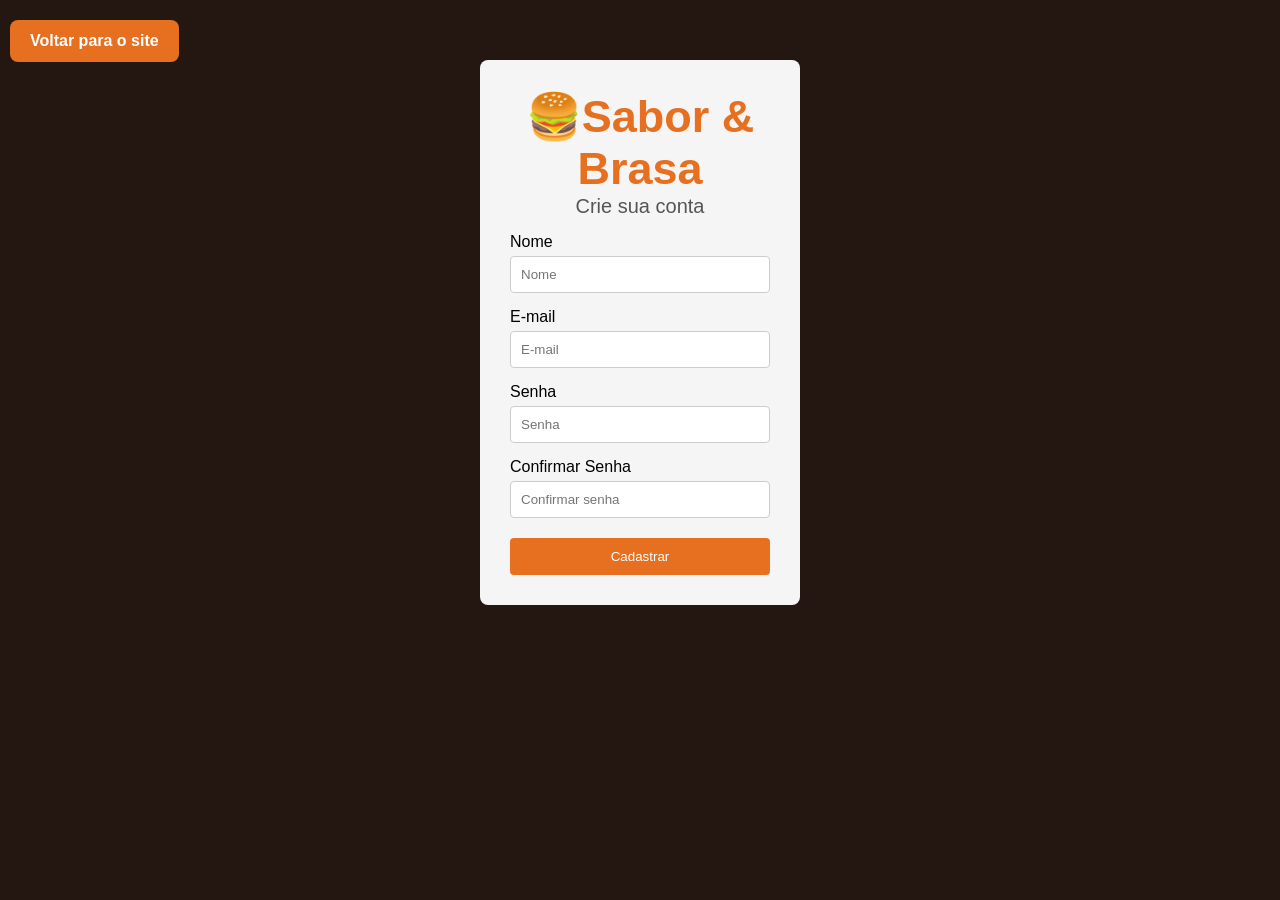
==== commit 6b7ba46b: "site concluido" ====
--- a/cadastro.html
+++ b/cadastro.html
@@ -47,7 +47,7 @@
     <a href="index.html" class="voltar">Voltar para o site</a>
 
 </div>
-
+<!--fim card de cadastro-->
 <script src="script.js"></script>
 
 </body>
--- a/style.css
+++ b/style.css
@@ -54,74 +54,95 @@
 
 /*inicio da primeira pagina*/
 
-.titulo i{
-    color: #CCCCCC;
-    margin-top: 100px;
-    margin-bottom: 35px;
-    font-size: 20px;
-    margin-left: 200px;
-
-}
- 
-img {
-    
-    border-radius: 8px;
-    margin-left: 700px;
-    height: 300px;
-    width: 700px;
+
+
+
+.titulo {
+    width: 100%;
+    min-height: 550px;
+    padding: 70px 7.5%;
+    background: linear-gradient(110deg, #160F0B, #2B1B14);
+    display: flex;
+    align-items: center;
+    justify-content: space-between;
+    gap: 50px;
+}
+
+
+
+.hero-conteudo {
+    flex: 1;
+    max-width: 600px;
+}
+
+.destaque {
+    display: block;
+    color: #E58100;
+    font-size: 13px;
+    font-weight: bold;
+    letter-spacing: 3px;
+    margin-bottom: 20px;
+}
+
+.titulo h1 {
+    font-family: 'Playfair Display', Georgia, serif;
+    color: #FAF6F0;
+    font-size: 58px;
+    line-height: 1.1;
+    margin-bottom: 25px;
+}
+
+.titulo p {
+    color: #D1C7BD;
+    font-size: 17px;
+    line-height: 1.8;
     margin-bottom: 30px;
-}
- .titulo h1{
-   
-    margin-left: 200px;
-    
- }
-
-.titulo{
-    
-    background-color: #110D0B;
-    
-    
-}
-.botao{
+    max-width: 500px;
+}
+
+
+
+.titulo .botaoo {
+    display: inline-block;
+    background-color: #E58100;
+    color: white;
+    padding: 16px 30px;
+    border-radius: 7px;
+    text-decoration: none;
+    font-size: 15px;
+    font-weight: bold;
+    border: none;
     cursor: pointer;
-    background-color: #E58100;
-    border: 0;
-    padding: 14px;
-    border-radius: 4px;
-    font-size: 18px;
-    text-align: center;
+    transition: 0.3s;
+}
+
+.titulo .botao:hover {
+    background-color: #C85C12;
+    transform: translateY(-3px);
+}
+
+
+
+.hero-imagem {
+    flex: 1.3;
+    display: flex;
     justify-content: center;
-   margin-left: 200px;
-   margin-top: 20px;
-
-
-
-}
-.botao11 {
+    align-items: center;
+}
+
+.hero-imagem img {
     display: block;
-    width: 120px;
-    margin: 10px auto;
-    padding: 10px;
-    background-color: #E87521;
-    color: white;
-    border: none;
-    border-radius: 5px;
-    cursor: pointer;
-    text-align: center;
-    font-size: 16px;
-    box-sizing: border-box;
-}
-#botao22 {
-    margin-top: px;
-
-}
-#quantidade {
-    margin-top: 25px;
-}
-.botao:hover {
-    background-color: #c85c12;
-}
+    width: 100%;
+    max-width: 650px;
+    height: auto;
+    object-fit: contain;
+    border-radius: 18px;
+    margin: 0;
+}
+
+
+
+
 a{
     text-decoration: none;
     color: #fcfbfb;
@@ -136,7 +157,7 @@
 /*fim da primeira pagina*/
 
 
-/* CORREÇÃO DO CARDÁPIO */
+/* começo do cardápio */
 
 .cardapio {
     display: block;
@@ -186,7 +207,6 @@
     margin: 0;
     font-size: 25px;
 }
-
 
 
     /*inicio das informações*/
@@ -479,6 +499,9 @@
 /*Fim do cadastro*/
 
 /*inicio pedidos*/
+
+
+
 .pedidos {
     background-color: #241711;
     padding: 50px 30px;
@@ -511,14 +534,14 @@
     border-radius: 10px;
     text-align: center;
     box-sizing: border-box;
-    
 }
 
 .card-3 img {
     width: 100%;
-    margin-left: 0px;
     height: 200px;
-    
+    object-fit: cover;
+    margin: 0;
+    border-radius: 5px;
 }
 
 .card-3 h3 {
@@ -532,17 +555,60 @@
     margin: 15px 0;
 }
 
-.card-3 a {
-    
+
+
+.card-3 input[type="number"] {
+    width: 100%;
+    height: 40px;
+    padding: 8px;
+    border: 1px solid #ccc;
+    border-radius: 5px;
+    font-size: 15px;
+    margin-bottom: 10px;
+}
+
+
+
+.card-3 button.botao11 {
+    display: inline-block;
+    width: 100%;
+    padding: 12px;
     background-color: #e76f20;
     color: white;
-    padding: 10px;
-    text-decoration: none;
-    border-radius: 5px;
-}
-
-.card-3 a:hover {
+    border: none;
+    border-radius: 6px;
+    font-size: 15px;
+    font-weight: bold;
+    cursor: pointer;
+    transition: 0.3s;
+}
+
+.card-3 button.botao11:hover {
     background-color: #c95512;
+    transform: translateY(-3px);
+}
+
+
+
+.voltar {
+    position: absolute !important;
+    top: 5px !important;
+    left: 10px !important;
+    display: inline-block !important;
+    background-color: #E76F20 !important;
+    color: white !important;
+    padding: 12px 20px !important;
+    border-radius: 8px !important;
+    text-decoration: none !important;
+    font-size: 16px !important;
+    font-weight: bold !important;
+    z-index: 1000;
+    transition: 0.3s;
+}
+
+.voltar:hover {
+    background-color: #C95712 !important;
+    transform: translateX(-4px);
 }
 
 /*Fim dos pedidos*/
@@ -603,26 +669,28 @@
 
     .titulo {
         width: 100%;
-        padding: 40px 20px;
+        height: auto;
+        min-height: 0;
+        padding: 35px 15px 20px;
         text-align: center;
     }
-
+    
     .titulo h1 {
+        font-size: 30px;
         margin: 0;
-        font-size: 38px;
-    }
-
+    }
+    
     .titulo i {
-        display: block;
+        font-size: 16px;
         margin: 20px 0;
     }
-
+    
     .titulo img {
         display: block;
-        width: 90%;
-        max-width: 650px;
+        width: 100%;
+        max-width: 450px;
         height: auto;
-        margin: 25px auto;
+        margin: 20px auto 0;
     }
 
     .botao {
@@ -1009,6 +1077,101 @@
         padding: 20px 15px;
     }
 
-
-
-}+    @media (max-width: 768px) {
+
+        .voltar {
+            position: relative;
+            top: auto;
+            left: auto;
+    
+            margin: 15px;
+            padding: 10px 15px;
+    
+            font-size: 14px;
+        }
+    
+    }
+    
+    @media (max-width: 480px) {
+    
+        .voltar {
+            font-size: 13px;
+            padding: 9px 12px;
+        }
+    
+    }
+
+    @media (max-width: 768px) {
+        .voltar {
+            position: relative;
+            top: auto;
+            left: auto;
+            margin: 15px;
+        }
+        }
+        @media (max-width: 768px) {
+            .voltar {
+                position: relative !important;
+                top: auto !important;
+                left: auto !important;
+                margin: 15px !important;
+            }
+        }
+        @media screen and (max-width: 480px) {
+            .titulo {
+                height: auto;
+                min-height: 0;
+                padding-bottom: 20px;
+            }
+        }
+    }
+    @media screen and (max-width: 768px) {
+
+        .titulo {
+            flex-direction: column;
+            text-align: center;
+            padding: 55px 20px;
+            gap: 35px;
+        }
+    
+        .titulo h1 {
+            font-size: 40px;
+        }
+    
+        .titulo p {
+            font-size: 15px;
+            margin-left: auto;
+            margin-right: auto;
+        }
+    
+        .hero-imagem img {
+            max-width: 500px;
+            height: 280px;
+        }
+    }
+    
+    
+    
+    @media screen and (max-width: 480px) {
+    
+        .titulo {
+            padding: 45px 15px;
+        }
+    
+        .titulo h1 {
+            font-size: 32px;
+        }
+    
+        .titulo p {
+            font-size: 14px;
+        }
+    
+        .hero-imagem img {
+            height: 220px;
+        }
+    
+        .titulo .botao {
+            padding: 13px 22px;
+            font-size: 14px;
+        }
+    }
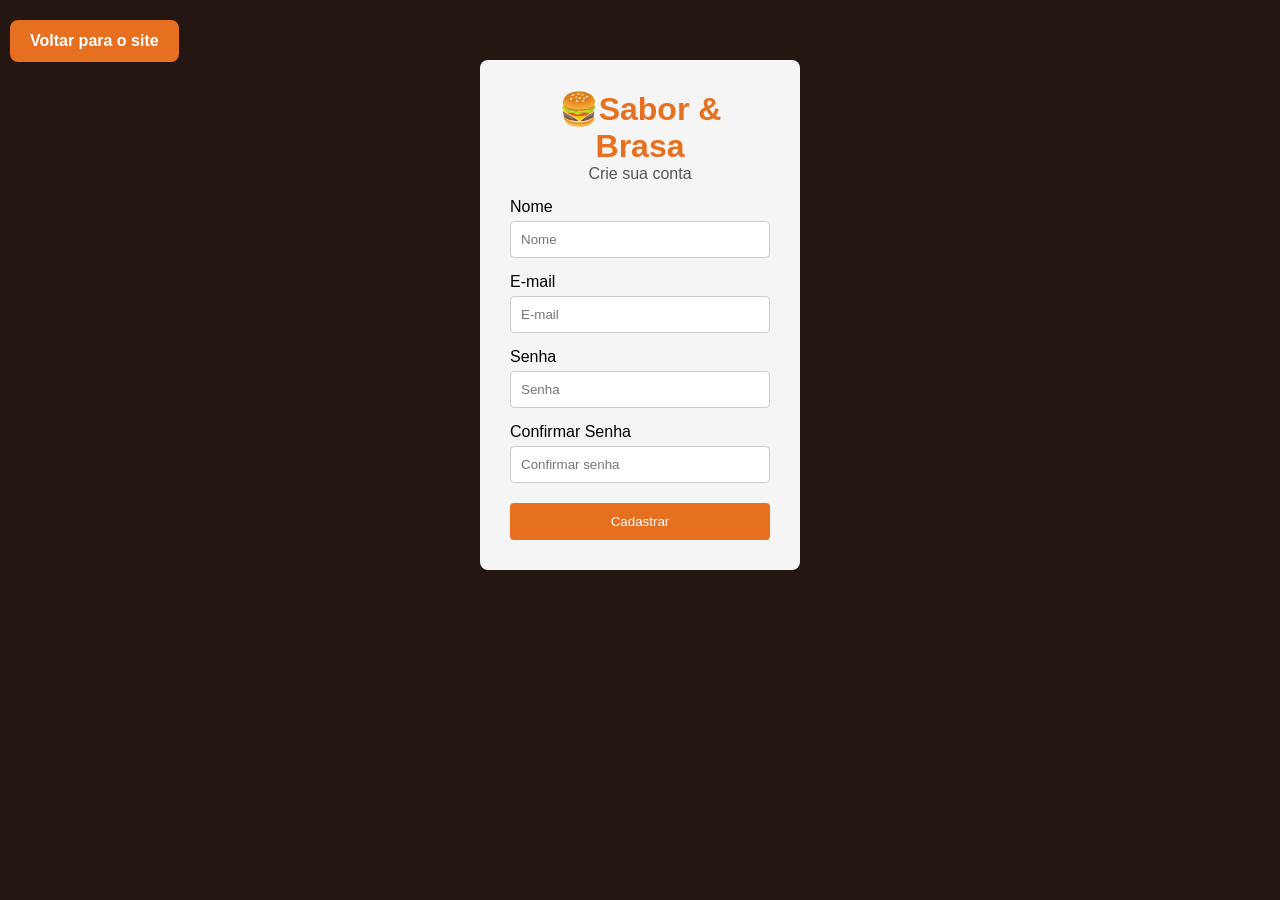
==== commit fe1c81dc: "trabalho pronto" ====
--- a/cadastro.html
+++ b/cadastro.html
@@ -48,7 +48,7 @@
 
 </div>
 <!--fim card de cadastro-->
-<script src="script.js"></script>
+<script src="./script.js" defer></script>
 
 </body>
 </html>
--- a/style.css
+++ b/style.css
@@ -1,65 +1,79 @@
+
 * {
     margin: 0;
     padding: 0;
     box-sizing: border-box;
-    outline: 0;
-}
-html{
+}
+
+html {
     scroll-behavior: smooth;
-}
+    overflow-x: hidden;
+}
+
 body {
-    
-   
-    font-family: 'roboto',sans-serif;
-      
-}
-
-    
-
-
-h1 {
-    color: #F7F4EF; 
-    font-size: 45px;
-}
-/*inicio da lista*/
+    width: 100%;
+    font-family: 'Roboto', sans-serif;
+    background-color: #FAF6F0;
+    overflow-x: hidden;
+}
+
+img {
+    max-width: 100%;
+    display: block;
+}
+
+/* MENU */
+
+#header {
+    width: 100%;
+    background-color: #100B08;
+}
 
 .nav {
-    background-color:black;
+    width: 100%;
+    min-height: 85px;
+    padding: 0 7%;
+    display: flex;
+    justify-content: space-between;
+    align-items: center;
+}
+
+.logo-link {
+    display: flex;
+    align-items: center;
+    transform: translateX(-125px);
+}
+
+.logo {
+    width: 80px;
     height: 80px;
-    width: 100%;
-    display: flex;
-    justify-content: flex-end;
-    top: 0;
-    z-index: 9;
-   line-break:normal;
-}
+    object-fit: contain;
+}
+
 .nav-list {
     display: flex;
     align-items: center;
+    gap: 35px;
     list-style: none;
-    margin-right: 28px;
-}
-.nav-list a{
+}
+
+.nav-list a {
     text-decoration: none;
-    color:#9c5224 ;
-    padding: 20px;
-    
-}
-.nav-list a:hover{
-    color: #e95b03;
-    
-    
-}
-/*fim da lista*/
-
-/*inicio da primeira pagina*/
-
-
-
+    color: #FAF6F0;
+    font-size: 16px;
+    font-weight: 500;
+    transition: 0.3s;
+}
+
+.nav-list a:hover {
+    color: #E58100;
+}
+
+/* PÁGINA INICIAL */
 
 .titulo {
     width: 100%;
-    min-height: 550px;
+    min-height: 600px;
     padding: 70px 7.5%;
     background: linear-gradient(110deg, #160F0B, #2B1B14);
     display: flex;
@@ -67,8 +81,6 @@
     justify-content: space-between;
     gap: 50px;
 }
-
-
 
 .hero-conteudo {
     flex: 1;
@@ -100,9 +112,7 @@
     max-width: 500px;
 }
 
-
-
-.titulo .botaoo {
+.botaoo {
     display: inline-block;
     background-color: #E58100;
     color: white;
@@ -111,17 +121,13 @@
     text-decoration: none;
     font-size: 15px;
     font-weight: bold;
-    border: none;
-    cursor: pointer;
     transition: 0.3s;
 }
 
-.titulo .botao:hover {
+.botaoo:hover {
     background-color: #C85C12;
     transform: translateY(-3px);
 }
-
-
 
 .hero-imagem {
     flex: 1.3;
@@ -131,27 +137,204 @@
 }
 
 .hero-imagem img {
-    display: block;
     width: 100%;
     max-width: 650px;
     height: auto;
     object-fit: contain;
     border-radius: 18px;
-    margin: 0;
-}
-
-
-
-
-a{
+}
+
+/* CARDÁPIO */
+
+.cardapio {
+    width: 100%;
+    background-color: #FAF6F0;
+    padding: 70px 5% 90px;
+    text-align: center;
+}
+
+.titulo-cardapio {
+    color: #2B1B14;
+    font-size: 40px;
+    font-weight: bold;
+    margin-bottom: 12px;
+}
+
+.subtitulo-cardapio {
+    color: #777;
+    font-size: 16px;
+    margin-bottom: 55px;
+}
+
+.container-cards {
+    width: 100%;
+    max-width: 1600px;
+    margin: 0 auto;
+    display: grid;
+    grid-template-columns: repeat(5, minmax(0, 1fr));
+    gap: 25px;
+}
+
+.cardapio .card {
+    width: 100%;
+    padding: 20px;
+    border: 2px solid #2B1B17;
+    border-radius: 12px;
+    background-color: #222222;
+    text-align: center;
+    transition: 0.3s;
+}
+
+.cardapio .card:hover {
+    transform: translateY(-8px);
+    border-color: #E58100;
+}
+
+.cardapio .card img {
+    width: 100%;
+    height: 190px;
+    margin-bottom: 20px;
+    object-fit: cover;
+    border-radius: 8px;
+}
+
+.cardapio .card h2 {
+    color: #FAF6F0;
+    font-size: 23px;
+}
+
+.botao-cardapio {
+    display: inline-block;
+    margin-top: 50px;
+    padding: 14px 35px;
+    background-color: #E58100;
+    color: white;
+    border-radius: 7px;
     text-decoration: none;
-    color: #fcfbfb;
-}
-
-.logo{
-    margin-right: 1400px;
-    width: 80px;
-    height: 80px;
+    font-weight: bold;
+    transition: 0.3s;
+}
+
+.botao-cardapio:hover {
+    background-color: #C85C12;
+    transform: translateY(-3px);
+}
+
+/* QUEM SOMOS */
+
+.informacoes {
+    width: 100%;
+    padding: 90px 8%;
+    background-color: #2B1B14;
+}
+
+.informacoes-conteudo {
+    max-width: 1400px;
+    margin: 0 auto;
+    display: flex;
+    justify-content: space-between;
+    align-items: center;
+    gap: 70px;
+}
+
+.informacoes-texto {
+    flex: 1;
+}
+
+.informacoes-texto h2 {
+    color: #FAF6F0;
+    font-size: 42px;
+    margin-bottom: 30px;
+}
+
+.informacoes-texto p {
+    color: #D1C7BD;
+    font-size: 16px;
+    line-height: 1.8;
+    margin-bottom: 18px;
+}
+
+.informacoes-imagem {
+    flex: 1;
+}
+
+.informacoes-imagem img {
+    width: 100%;
+    max-width: 550px;
+    height: 400px;
+    object-fit: cover;
+    border-radius: 15px;
+}
+
+/* RODAPÉ */
+
+.rodape {
+    width: 100%;
+    background-color: #0D0907;
+    color: white;
+    padding: 55px 7%;
+}
+
+.rodape-conteudo {
+    width: 100%;
+    max-width: 1200px;
+    margin: 0 auto;
+    display: flex;
+    justify-content: space-between;
+    align-items: flex-start;
+    gap: 80px;
+}
+
+.rodape-marca {
+    border-left: 3px solid #E76F20;
+    padding-left: 25px;
+    flex: 1;
+}
+
+.rodape-marca h2 {
+    font-size: 30px;
+    margin-bottom: 5px;
+}
+
+.rodape-marca h2 span {
+    color: #E76F20;
+}
+
+.rodape-marca .subtitulo {
+    color: #E76F20;
+    font-size: 13px;
+    font-weight: bold;
+    margin-bottom: 15px;
+}
+
+.rodape-marca p {
+    font-size: 15px;
+    margin-bottom: 10px;
+}
+
+.rodape-marca small {
+    display: block;
+    margin-top: 18px;
+    color: #999;
+    font-size: 13px;
+    line-height: 1.7;
+}
+
+.rodape-atendimento {
+    flex: 1;
+}
+
+.rodape-atendimento h3 {
+    color: #E76F20;
+    font-size: 17px;
+    margin-bottom: 22px;
+}
+
+.rodape-atendimento p {
+    color: #DDD;
+    font-size: 14px;
+    line-height: 1.8;
+    margin-bottom: 15px;
 }
 
 /*fim da primeira pagina*/
@@ -236,105 +419,8 @@
 }
 /*fim das informações*/
 
-/*começo rodape*/
-
-.rodape {
-    width: 100%;
-    background: #0d0907;
-    color: #ffffff;
-    padding: 55px 0;
-    box-sizing: border-box;
-}
-
-.rodape-conteudo {
-    width: 75%;
-    max-width: 1100px;
-    margin: 0 auto;
-
-    display: flex;
-    justify-content: space-between;
-    align-items: flex-start;
-
-    gap: 150px;
-}
-
-
-
-
-.rodape-marca {
-    border-left: 3px solid #e76f20;
-    padding-left: 25px;
-    flex: 1;
-}
-
-.rodape-marca h2 {
-    margin: 0 0 5px;
-
-    font-size: 30px;
-    font-weight: bold;
-    
-}
-
-.rodape-marca h2 span {
-    color: #e76f20;
-}
-
-.rodape-marca .subtitulo {
-    margin: 0 0 15px;
-
-    color: #e76f20;
-
-    font-size: 13px;
-    
-    font-weight: bold;
-}
-
-.rodape-marca p {
-    margin: 8px 0;
-
-    font-size: 16px;
-}
-
-.rodape-marca small {
-    display: block;
-
-    margin-top: 18px;
-
-    color: #999;
-
-    font-size: 13px;
-    
-}
-p {
-    font-size: 20px;
-}
-
-
-
-.rodape-atendimento {
-    flex: 1;
-    padding-left: 20px;
-}
-
-.rodape-atendimento h3 {
-    margin: 0 0 22px;
-
-    color: #e76f20;
-
-    font-size: 17px;
-    
-}
-
-.rodape-atendimento p {
-    margin: 0 0 15px;
-
-    color: #ddd;
-
-    font-size: 14px;
-    
-}
-
-/*fim rodape*/
+
+
 
 /*login*/
 body {
@@ -615,167 +701,104 @@
 
 /*responsividade*/
 
-* {
-    box-sizing: border-box;
-}
-
-html {
-    scroll-behavior: smooth;
-    overflow-x: hidden;
-}
-
-body {
-    width: 100%;
-    max-width: 100%;
-    margin: 0;
-    overflow-x: hidden;
-}
-
-img {
-    max-width: 100%;
-}
-
-
-
-@media screen and (max-width: 1024px) {
-
-   
+
+
+@media screen and (max-width: 1100px) {
+
+    /* MENU */
 
     .nav {
-        width: 100%;
-        height: auto;
-        min-height: 80px;
-        justify-content: space-between;
-        align-items: center;
-    }
-
-    .logo {
-        width: 75px;
-        height: 75px;
-        margin: 0 20px;
+        padding: 0 4%;
+    }
+
+    .logo-link {
+        transform: translateX(-35px);
     }
 
     .nav-list {
-        margin-right: 15px;
-        flex-wrap: wrap;
-        justify-content: center;
-    }
-
-    .nav-list a {
-        padding: 12px;
-    }
-
-    
+        gap: 25px;
+    }
+
+    /* PÁGINA INICIAL */
 
     .titulo {
-        width: 100%;
-        height: auto;
-        min-height: 0;
-        padding: 35px 15px 20px;
-        text-align: center;
-    }
-    
+        padding: 60px 5%;
+        gap: 30px;
+    }
+
     .titulo h1 {
-        font-size: 30px;
-        margin: 0;
-    }
-    
-    .titulo i {
-        font-size: 16px;
-        margin: 20px 0;
-    }
-    
-    .titulo img {
-        display: block;
-        width: 100%;
-        max-width: 450px;
-        height: auto;
-        margin: 20px auto 0;
-    }
-
-    .botao {
-        margin: 15px auto;
-    }
-
-   
-
-    @media (max-width: 1100px) {
-        .container-cards {
-            grid-template-columns: repeat(3, 1fr);
-        }
-    }
-    
-    @media (max-width: 768px) {
-        .container-cards {
-            grid-template-columns: repeat(2, 1fr);
-        }
-    }
-    
-    @media (max-width: 480px) {
-        .container-cards {
-            grid-template-columns: 1fr;
-        }
-    
-        .titulo-cardapio {
-            font-size: 30px;
-            margin-bottom: 40px;
-        }
-    }
-
-    
-
-    .rodape-conteudo {
-        width: 90%;
-        gap: 40px;
-    }
-
-    
-
-    .cards-3 {
-        max-width: 800px;
-        margin: 30px auto;
-        gap: 20px;
-    }
-
-    .card-3 {
-        width: 230px;
-    }
-
-}
-
-
+        font-size: 46px;
+    }
+
+    .hero-imagem img {
+        max-width: 550px;
+    }
+
+    /* CARDÁPIO */
+
+    .container-cards {
+        grid-template-columns: repeat(3, minmax(0, 1fr));
+    }
+
+    .cardapio .card img {
+        height: 180px;
+    }
+
+
+
+    .informacoes-conteudo {
+        gap: 35px;
+    }
+
+    .informacoes-imagem img {
+        height: 350px;
+    }
+
+    .informações h2 {
+        margin-left: 0;
+    }
+
+    .informações p {
+        margin-left: 0;
+        margin-bottom: 20px;
+    }
+
+    .img-2 {
+        margin-left: 0;
+        margin-top: 20px;
+        max-width: 100%;
+    }
+
+}
+
+
+/*tablet*/
 
 @media screen and (max-width: 768px) {
 
-   
+    /* MENU */
 
     .nav {
         flex-direction: column;
         justify-content: center;
-        align-items: center;
-        padding: 10px;
+        padding: 15px;
         gap: 10px;
     }
 
+    .logo-link {
+        transform: none;
+    }
+
     .logo {
-        width: 65px;
-        height: 65px;
-        margin: 0 auto;
+        width: 70px;
+        height: 70px;
     }
 
     .nav-list {
         width: 100%;
-        display: flex;
         flex-wrap: wrap;
         justify-content: center;
-        align-items: center;
-        gap: 5px;
-        margin: 0;
-        padding: 0;
-    }
-
-    .nav-list li {
-        list-style: none;
+        gap: 8px;
     }
 
     .nav-list a {
@@ -784,101 +807,151 @@
         font-size: 14px;
     }
 
-   
+
+    /* PÁGINA INICIAL */
 
     .titulo {
         width: 100%;
-        min-height: 400px;
+        min-height: auto;
+        flex-direction: column;
+        justify-content: center;
+        text-align: center;
+        padding: 55px 25px;
+        gap: 35px;
+    }
+
+    .hero-conteudo {
+        width: 100%;
+        max-width: 600px;
+    }
+
+    .destaque {
+        font-size: 12px;
+        letter-spacing: 2px;
+    }
+
+    .titulo h1 {
+        font-size: 40px;
+        line-height: 1.2;
+    }
+
+    .titulo p {
+        width: 100%;
+        max-width: 500px;
+        margin-left: auto;
+        margin-right: auto;
+        font-size: 15px;
+    }
+
+    .hero-imagem {
+        width: 100%;
+    }
+
+    .hero-imagem img {
+        width: 100%;
+        max-width: 500px;
         height: auto;
-        padding: 45px 15px;
-        text-align: center;
-    }
-
-    .titulo h1 {
-        font-size: 30px;
-        margin: 0;
-    }
-
-    .titulo i {
-        font-size: 16px;
-        margin: 20px 0;
-    }
-
-    .titulo img {
-        width: 100%;
-        max-width: 450px;
-        height: auto;
-        margin: 20px auto;
-    }
-
-    .botao {
-        display: inline-block;
-        margin: 15px auto;
-        padding: 12px;
-        font-size: 16px;
-    }
-
-   
+    }
+
+
+    /* CARDÁPIO */
 
     .cardapio {
+        width: 100%;
+        padding: 55px 25px;
+    }
+
+    .container-cards {
+        width: 100%;
+        grid-template-columns: repeat(2, minmax(0, 1fr));
+        gap: 20px;
+    }
+
+    .cardapio .card {
+        width: 100%;
+        padding: 15px;
+    }
+
+    .cardapio .card img {
+        height: 170px;
+    }
+
+    .cardapio .card h2 {
+        font-size: 20px;
+    }
+
+    .titulo-cardapio {
+        font-size: 34px;
+        margin-bottom: 30px;
+    }
+
+
+     
+
+    .informacoes {
+        width: 100%;
+        padding: 50px 20px;
+    }
+
+    .informacoes-conteudo {
         width: 100%;
         display: flex;
         flex-direction: column;
         align-items: center;
-        gap: 20px;
-        padding: 30px 15px;
-    }
-
-    .cardapio > h2 {
-        width: 100%;
-        font-size: 28px;
-        margin: 15px 0;
+        gap: 30px;
+    }
+
+    .informacoes-texto {
+        width: 100%;
         text-align: center;
     }
 
-    .card {
-        width: 90%;
-        max-width: 350px;
-        margin: 10px auto;
-        padding: 20px;
-    }
-
-    #card-1 {
-        margin-left: auto;
-    }
-
-    .card .img {
-        display: block;
-        width: 100%;
-        height: 200px;
-        margin: 0 auto;
-        object-fit: cover;
-    }
-
-    .card h2 {
-        margin: 15px 0;
-        text-align: center;
-    }
-
-    
-
-    .informações {
-        width: 100%;
-        padding: 30px 15px;
-        text-align: center;
-    }
-
-    .informações h2 {
-        font-size: 28px;
-        margin: 20px 0;
-    }
-
-    .informações p {
-        width: 100%;
-        margin: 15px auto;
+    .informacoes-texto h2 {
+        font-size: 32px;
+        margin-bottom: 20px;
+    }
+
+    .informacoes-texto p {
+        width: 100%;
+        max-width: 600px;
+        margin: 0 auto 18px;
         font-size: 15px;
         line-height: 1.7;
+    }
+
+    .informacoes-imagem {
+        width: 100%;
+        display: flex;
+        justify-content: center;
+    }
+
+    .informacoes-imagem img {
+        width: 100%;
+        max-width: 400px;
+        height: auto;
+        object-fit: cover;
+    }
+
+
+
+
+    .informações {
+        width: 100%;
+        padding: 50px 20px;
         text-align: center;
+    }
+
+    .informações h2 {
+        margin: 0 0 25px;
+        font-size: 32px;
+    }
+
+    .informações p {
+        width: 100%;
+        max-width: 600px;
+        margin: 0 auto 18px;
+        font-size: 15px;
+        line-height: 1.7;
     }
 
     .img-2 {
@@ -886,73 +959,18 @@
         width: 100%;
         max-width: 400px;
         height: auto;
-        margin: 25px auto;
-    }
-
-    
-
-    .pedidos {
-        width: 100%;
-        padding: 35px 15px;
-    }
-
-    .pedidos h2 {
-        font-size: 27px;
-    }
-
-    .cards-3 {
-        width: 100%;
-        display: flex;
-        flex-direction: column;
-        align-items: center;
-        gap: 25px;
-        margin: 30px auto;
-    }
-
-    .card-3 {
-        width: 90%;
-        max-width: 350px;
-        min-height: 420px;
-        margin: 0 auto;
-        padding: 15px;
-    }
-
-    .card-3 img {
-        width: 100%;
-        height: 200px;
-        margin: 0 auto 15px;
+        margin: 25px auto 0;
         object-fit: cover;
     }
 
-    .card-3 form {
-        width: 100%;
-        display: flex;
-        flex-direction: column;
-        align-items: center;
-        margin-top: auto;
-    }
-
-    .card-3 input[type="number"] {
-        width: 100%;
-        max-width: 250px;
-    }
-
-    .botao11 {
-        width: 100%;
-        max-width: 180px;
-        margin: 10px auto;
-    }
-
-    
+
+    /* RODAPÉ */
 
     .rodape {
-        width: 100%;
-        padding: 35px 15px;
+        padding: 45px 25px;
     }
 
     .rodape-conteudo {
-        width: 100%;
-        display: flex;
         flex-direction: column;
         align-items: center;
         text-align: center;
@@ -961,217 +979,467 @@
 
     .rodape-marca {
         width: 100%;
-        padding: 0 10px;
-        text-align: center;
         border-left: none;
+        padding-left: 0;
     }
 
     .rodape-atendimento {
         width: 100%;
-        padding: 0;
-        text-align: center;
+    }
+
+
+    /* LOGIN E CADASTRO */
+
+    body:has(.caixa-login) {
+        min-height: 100vh;
+        display: flex;
+        align-items: center;
+        justify-content: center;
+        padding: 25px 15px;
+    }
+
+    .caixa-login {
+        width: 100%;
+        max-width: 420px;
+        margin: 20px auto;
+        padding: 30px 25px;
+    }
+
+    .caixa-login h1 {
+        font-size: 26px;
+    }
+
+    .caixa-login form {
+        width: 100%;
+    }
+
+    .caixa-login input {
+        width: 100%;
+        min-height: 42px;
+    }
+
+    .caixa-login button {
+        width: 100%;
+    }
+
+    .caixa-login .voltar {
+        position: static !important;
+        display: block !important;
+        margin-top: 20px !important;
+        padding: 10px !important;
+        background: transparent !important;
+        color: #E58100 !important;
+        transform: none !important;
+    }
+
+
+    /* PEDIDOS */
+
+    .pedidos {
+        width: 100%;
+        padding: 45px 20px;
+    }
+
+    .pedidos h2 {
+        font-size: 29px;
+    }
+
+    .pedidos > p {
+        font-size: 15px;
+        line-height: 1.6;
+    }
+
+    .cards-3 {
+        width: 100%;
+        display: grid;
+        grid-template-columns: repeat(2, minmax(0, 1fr));
+        justify-content: center;
+        gap: 20px;
+    }
+
+    .card-3 {
+        width: 100%;
+        max-width: 350px;
+        margin: 0 auto;
+        padding: 15px;
+    }
+
+    .card-3 img {
+        width: 100%;
+        height: 180px;
+        object-fit: cover;
+    }
+
+    .card-3 h3 {
+        font-size: 20px;
+    }
+
+    .card-3 p {
+        font-size: 14px;
+        line-height: 1.5;
+    }
+
+    .card-3 h4 {
+        font-size: 19px;
+    }
+
+    .card-3 input[type="number"] {
+        width: 100%;
+        min-height: 40px;
+    }
+
+    .card-3 .botao11 {
+        width: 100%;
+        padding: 12px;
+    }
+
+    /* VOLTAR NOS PEDIDOS */
+
+    body > .voltar {
+        position: static !important;
+        display: inline-block !important;
+        margin: 15px !important;
+        padding: 10px 15px !important;
+    }
+
+}
+
+
+/* celular */
+
+@media screen and (max-width: 480px) {
+
+    /* MENU */
+
+    .nav {
+        padding: 10px;
+    }
+
+    .logo {
+        width: 65px;
+        height: 65px;
+    }
+
+    .nav-list {
+        gap: 3px;
+    }
+
+    .nav-list a {
+        padding: 8px;
+        font-size: 13px;
+    }
+
+
+    /* PÁGINA INICIAL */
+
+    .titulo {
+        padding: 45px 18px;
+        gap: 30px;
+    }
+
+    .titulo h1 {
+        font-size: 32px;
+    }
+
+    .titulo p {
+        font-size: 14px;
+        line-height: 1.7;
+    }
+
+    .destaque {
+        font-size: 11px;
+    }
+
+    .hero-imagem img {
+        width: 100%;
+        border-radius: 12px;
+    }
+
+
+    /* CARDÁPIO */
+
+    .cardapio {
+        padding: 45px 18px;
+    }
+
+    .titulo-cardapio {
+        font-size: 30px;
+    }
+
+    .subtitulo-cardapio {
+        font-size: 14px;
+        margin-bottom: 35px;
+    }
+
+    .container-cards {
+        width: 100%;
+        max-width: 350px;
+        grid-template-columns: 1fr;
+        gap: 20px;
+    }
+
+    .cardapio .card {
+        width: 100%;
+    }
+
+    .cardapio .card img {
+        height: 200px;
+    }
+
+    .cardapio .card h2 {
+        font-size: 21px;
+    }
+
+    .botao-cardapio {
+        margin-top: 35px;
+    }
+
+
+    /* QUEM SOMOS */
+
+    .informacoes {
+        padding: 45px 20px;
+    }
+
+    .informacoes-conteudo {
+        gap: 25px;
+    }
+
+    .informacoes-texto h2 {
+        font-size: 28px;
+    }
+
+    .informacoes-texto p {
+        font-size: 14px;
+        line-height: 1.7;
+    }
+
+    .informacoes-imagem img {
+        width: 100%;
+        max-width: 350px;
+        height: auto;
+        border-radius: 12px;
     }
 
     
 
-    .caixa-login {
-        width: 90%;
-        max-width: 400px;
-        margin: 40px auto;
-        padding: 25px;
-    }
-
-}
-
-
-
-@media screen and (max-width: 480px) {
-
-   
-
-    .nav-list {
-        gap: 0;
-    }
-
-    .nav-list a {
-        font-size: 13px;
-        padding: 8px;
-    }
-
-   
-
-    .titulo {
-        padding: 35px 10px;
-    }
-
-    .titulo h1 {
-        font-size: 25px;
-    }
-
-    .titulo i {
-        font-size: 14px;
-    }
-
-    
-
-    .cardapio > h2 {
-        font-size: 25px;
-    }
-
-    .card {
-        width: 95%;
-    }
-
-    
-
-    .pedidos {
-        padding: 30px 10px;
-    }
-
-    .pedidos h2 {
-        font-size: 23px;
-    }
-
-    .pedidos p {
-        font-size: 14px;
-    }
-
-    .card-3 {
-        width: 95%;
-        min-height: 400px;
-    }
-
-    .card-3 img {
-        height: 180px;
-    }
-
-    .botao11 {
-        font-size: 14px;
-        padding: 10px;
-    }
-
-   
+    .informações {
+        padding: 45px 20px;
+    }
 
     .informações h2 {
-        font-size: 24px;
+        font-size: 28px;
     }
 
     .informações p {
         font-size: 14px;
-    }
-
-    
+        line-height: 1.7;
+    }
+
+    .img-2 {
+        width: 100%;
+        max-width: 350px;
+        height: auto;
+    }
+
+
+    /* RODAPÉ */
+
+    .rodape {
+        padding: 40px 20px;
+    }
+
+    .rodape-conteudo {
+        gap: 30px;
+    }
 
     .rodape-marca h2 {
-        font-size: 24px;
+        font-size: 25px;
+    }
+
+    .rodape-marca p,
+    .rodape-atendimento p {
+        font-size: 13px;
     }
 
     .rodape-atendimento h3 {
         font-size: 16px;
     }
 
-    
+
+    /* LOGIN E CADASTRO */
+
+    body:has(.caixa-login) {
+        padding: 20px 12px;
+    }
 
     .caixa-login {
-        width: 92%;
-        padding: 20px 15px;
-    }
-
-    @media (max-width: 768px) {
-
-        .voltar {
-            position: relative;
-            top: auto;
-            left: auto;
-    
-            margin: 15px;
-            padding: 10px 15px;
-    
-            font-size: 14px;
-        }
-    
-    }
-    
-    @media (max-width: 480px) {
-    
-        .voltar {
-            font-size: 13px;
-            padding: 9px 12px;
-        }
-    
-    }
-
-    @media (max-width: 768px) {
-        .voltar {
-            position: relative;
-            top: auto;
-            left: auto;
-            margin: 15px;
-        }
-        }
-        @media (max-width: 768px) {
-            .voltar {
-                position: relative !important;
-                top: auto !important;
-                left: auto !important;
-                margin: 15px !important;
-            }
-        }
-        @media screen and (max-width: 480px) {
-            .titulo {
-                height: auto;
-                min-height: 0;
-                padding-bottom: 20px;
-            }
-        }
-    }
-    @media screen and (max-width: 768px) {
-
-        .titulo {
-            flex-direction: column;
-            text-align: center;
-            padding: 55px 20px;
-            gap: 35px;
-        }
-    
-        .titulo h1 {
-            font-size: 40px;
-        }
-    
-        .titulo p {
-            font-size: 15px;
-            margin-left: auto;
-            margin-right: auto;
-        }
-    
-        .hero-imagem img {
-            max-width: 500px;
-            height: 280px;
-        }
-    }
-    
-    
-    
-    @media screen and (max-width: 480px) {
-    
-        .titulo {
-            padding: 45px 15px;
-        }
-    
-        .titulo h1 {
-            font-size: 32px;
-        }
-    
-        .titulo p {
-            font-size: 14px;
-        }
-    
-        .hero-imagem img {
-            height: 220px;
-        }
-    
-        .titulo .botao {
-            padding: 13px 22px;
-            font-size: 14px;
-        }
-    }+        width: 100%;
+        max-width: 360px;
+        margin: 15px auto;
+        padding: 25px 20px;
+    }
+
+    .caixa-login h1 {
+        font-size: 23px;
+    }
+
+    .caixa-login p {
+        font-size: 14px;
+        line-height: 1.5;
+    }
+
+    .caixa-login label {
+        font-size: 14px;
+    }
+
+    .caixa-login input {
+        padding: 11px;
+        font-size: 14px;
+    }
+
+    .caixa-login button {
+        padding: 12px;
+        font-size: 14px;
+    }
+
+
+    /* PEDIDOS */
+
+    .pedidos {
+        padding: 40px 15px;
+    }
+
+    .pedidos h2 {
+        font-size: 25px;
+    }
+
+    .pedidos > p {
+        font-size: 14px;
+    }
+
+    .cards-3 {
+        grid-template-columns: 1fr;
+        gap: 22px;
+        max-width: 350px;
+        margin: 25px auto 0;
+    }
+
+    .card-3 {
+        width: 100%;
+        max-width: 350px;
+        padding: 15px;
+    }
+
+    .card-3 img {
+        height: 200px;
+    }
+
+    .card-3 h3 {
+        font-size: 21px;
+    }
+
+    .card-3 p {
+        font-size: 14px;
+    }
+
+    .card-3 h4 {
+        font-size: 20px;
+    }
+
+    .card-3 input[type="number"] {
+        font-size: 14px;
+    }
+
+    .card-3 .botao11 {
+        font-size: 14px;
+    }
+
+
+    /* BOTÃO VOLTAR */
+
+    body > .voltar {
+        margin: 12px !important;
+        padding: 10px 14px !important;
+        font-size: 14px !important;
+    }
+
+}
+
+
+
+@media screen and (max-width: 768px) {
+
+    .informacoes {
+        width: 100%;
+        padding: 40px 20px;
+    }
+
+    .informacoes-conteudo {
+        display: flex;
+        flex-direction: column;
+        align-items: center;
+        width: 100%;
+        gap: 25px;
+    }
+
+    .informacoes-texto {
+        width: 100%;
+        max-width: 100%;
+        flex: none;
+        text-align: center;
+    }
+
+    .informacoes-texto h2 {
+        font-size: 30px;
+    }
+
+    .informacoes-texto p {
+        width: 100%;
+        max-width: 100%;
+        margin: 0 0 18px;
+        line-height: 1.7;
+    }
+
+    .informacoes-imagem {
+        display: flex;
+        justify-content: center;
+        width: 100%;
+        flex: none;
+    }
+
+    .informacoes-imagem img {
+        display: block;
+        width: 100%;
+        max-width: 350px;
+        height: auto;
+        margin: 0 auto;
+        object-fit: contain;
+    }
+
+}
+
+
+
+
+@media screen and (max-width: 480px) {
+
+    .informacoes {
+        padding: 40px 18px;
+    }
+
+    .informacoes-texto h2 {
+        font-size: 28px;
+    }
+
+    .informacoes-texto p {
+        font-size: 14px;
+    }
+
+    .informacoes-imagem img {
+        width: 100%;
+        max-width: 320px;
+        height: auto;
+    }
+
+}
